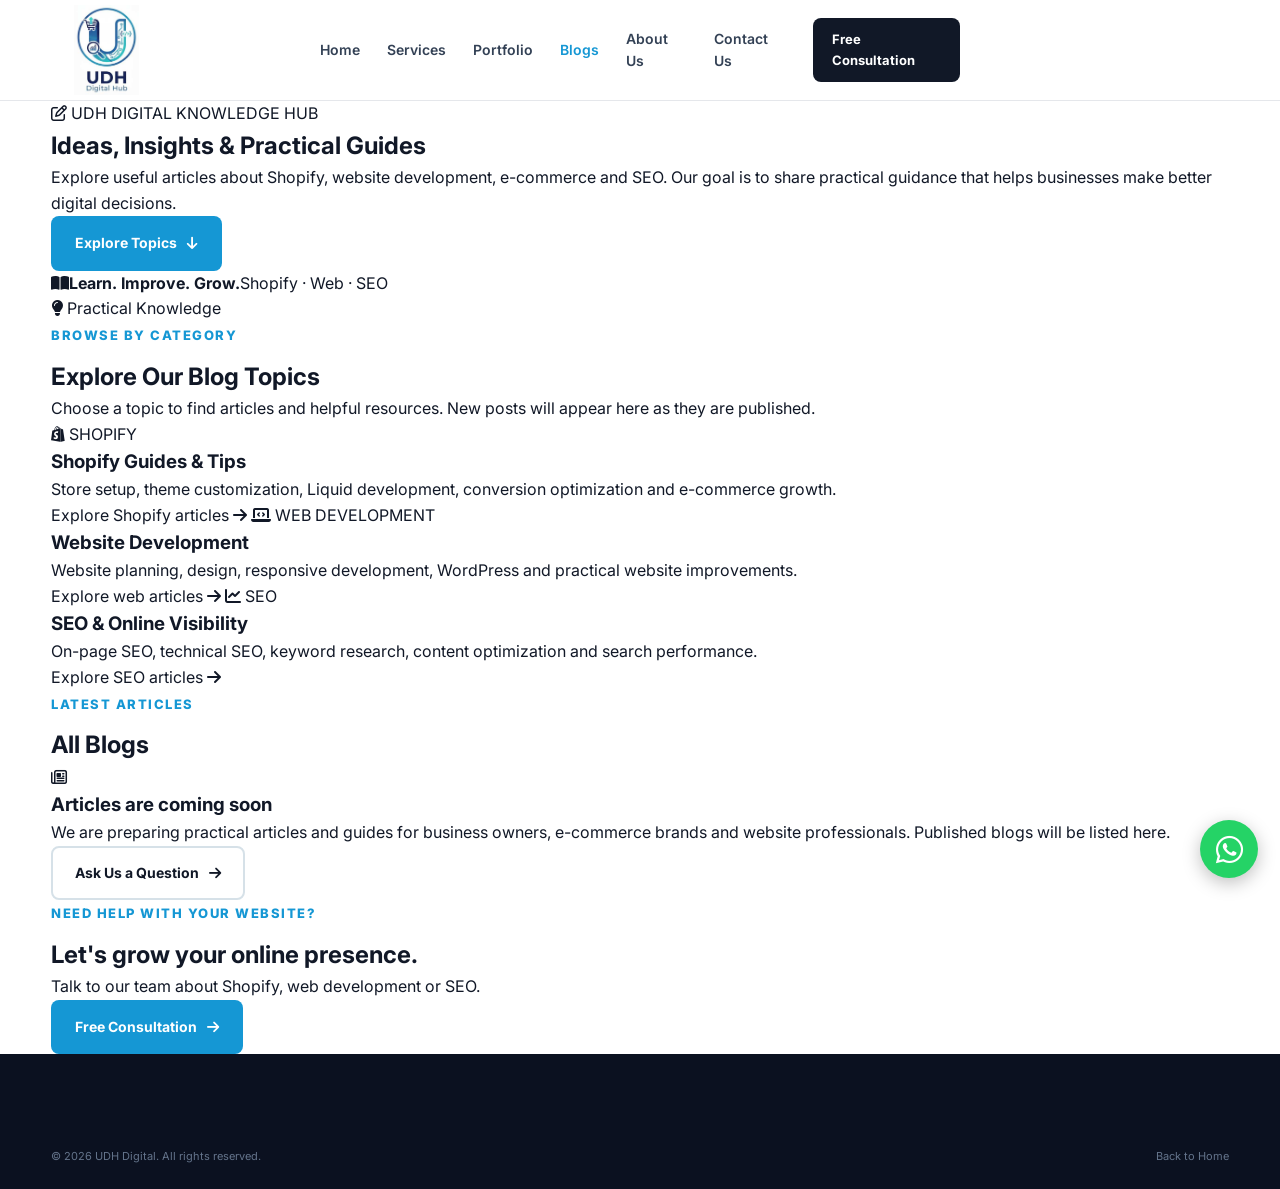
==== blogs.html @ 223c15dc "Create Blogs archive page" ====
<!DOCTYPE html>
<html lang="en">
<head>
  <meta charset="UTF-8">
  <meta name="viewport" content="width=device-width, initial-scale=1.0">
  <meta name="theme-color" content="#ffffff">
  <title>Blogs | Shopify, Web Development & SEO Insights | UDH Digital</title>
  <meta name="description" content="Read practical insights from UDH Digital about Shopify development, website development, e-commerce and search engine optimization.">
  <link rel="canonical" href="https://udhdigital.com/blogs.html">
  <meta property="og:type" content="website">
  <meta property="og:title" content="Blogs | UDH Digital">
  <meta property="og:description" content="Practical Shopify, web development and SEO insights from UDH Digital.">
  <meta property="og:url" content="https://udhdigital.com/blogs.html">
  <meta property="og:image" content="https://udhdigital.com/udh-logo.jpg">
  <link rel="icon" href="udh-logo.jpg" type="image/jpeg">
  <link rel="preconnect" href="https://fonts.googleapis.com">
  <link rel="preconnect" href="https://fonts.gstatic.com" crossorigin>
  <link href="https://fonts.googleapis.com/css2?family=Inter:wght@400;500;600;700;800&display=swap" rel="stylesheet">
  <link rel="stylesheet" href="https://cdnjs.cloudflare.com/ajax/libs/font-awesome/6.5.2/css/all.min.css">
  <link rel="stylesheet" href="style.css">
  <link rel="stylesheet" href="blogs.css">
  <script src="script.js" defer></script>
</head>
<body>
  <header class="header">
    <div class="container nav-container">
      <a href="index.html#home" class="logo" aria-label="UDH Digital Home"><img src="udh-logo.jpg" alt="UDH Digital" class="site-logo"></a>
      <nav class="navbar" id="navbar">
        <a href="index.html#home" class="nav-link">Home</a>
        <a href="index.html#services" class="nav-link">Services</a>
        <a href="portfolio.html" class="nav-link">Portfolio</a>
        <a href="blogs.html" class="nav-link active" aria-current="page">Blogs</a>
        <a href="index.html#about" class="nav-link">About Us</a>
        <a href="index.html#contact" class="nav-link">Contact Us</a>
        <a href="index.html#contact" class="nav-cta">Free Consultation</a>
      </nav>
      <button class="menu-toggle" id="menuToggle" aria-label="Open Menu" aria-expanded="false"><i class="fa-solid fa-bars"></i></button>
    </div>
  </header>

  <main>
    <section class="blogs-hero">
      <div class="container blogs-hero-inner">
        <div>
          <span class="blogs-eyebrow"><i class="fa-regular fa-pen-to-square"></i> UDH DIGITAL KNOWLEDGE HUB</span>
          <h1>Ideas, Insights & <span>Practical Guides</span></h1>
          <p>Explore useful articles about Shopify, website development, e-commerce and SEO. Our goal is to share practical guidance that helps businesses make better digital decisions.</p>
          <a href="#blog-topics" class="btn btn-primary">Explore Topics <i class="fa-solid fa-arrow-down"></i></a>
        </div>
        <div class="blogs-hero-art" aria-hidden="true">
          <div class="blog-art-card"><i class="fa-solid fa-book-open"></i><strong>Learn. Improve. Grow.</strong><span>Shopify · Web · SEO</span></div>
          <div class="blog-art-chip"><i class="fa-solid fa-lightbulb"></i> Practical Knowledge</div>
        </div>
      </div>
    </section>

    <section class="blogs-content" id="blog-topics">
      <div class="container">
        <div class="blogs-heading">
          <span class="section-tag">BROWSE BY CATEGORY</span>
          <h2>Explore Our <span>Blog Topics</span></h2>
          <p>Choose a topic to find articles and helpful resources. New posts will appear here as they are published.</p>
        </div>
        <div class="blog-category-grid">
          <a class="blog-category-card shopify-topic" href="#articles">
            <span class="blog-topic-icon"><i class="fa-brands fa-shopify"></i></span>
            <span class="blog-topic-label">SHOPIFY</span>
            <h3>Shopify Guides & Tips</h3>
            <p>Store setup, theme customization, Liquid development, conversion optimization and e-commerce growth.</p>
            <span class="blog-topic-link">Explore Shopify articles <i class="fa-solid fa-arrow-right"></i></span>
          </a>
          <a class="blog-category-card web-topic" href="#articles">
            <span class="blog-topic-icon"><i class="fa-solid fa-laptop-code"></i></span>
            <span class="blog-topic-label">WEB DEVELOPMENT</span>
            <h3>Website Development</h3>
            <p>Website planning, design, responsive development, WordPress and practical website improvements.</p>
            <span class="blog-topic-link">Explore web articles <i class="fa-solid fa-arrow-right"></i></span>
          </a>
          <a class="blog-category-card seo-topic" href="#articles">
            <span class="blog-topic-icon"><i class="fa-solid fa-chart-line"></i></span>
            <span class="blog-topic-label">SEO</span>
            <h3>SEO & Online Visibility</h3>
            <p>On-page SEO, technical SEO, keyword research, content optimization and search performance.</p>
            <span class="blog-topic-link">Explore SEO articles <i class="fa-solid fa-arrow-right"></i></span>
          </a>
        </div>

        <div class="article-archive" id="articles">
          <div class="archive-heading">
            <div><span class="section-tag">LATEST ARTICLES</span><h2>All <span>Blogs</span></h2></div>
          </div>
          <div class="blogs-empty-state">
            <span><i class="fa-regular fa-newspaper"></i></span>
            <h3>Articles are coming soon</h3>
            <p>We are preparing practical articles and guides for business owners, e-commerce brands and website professionals. Published blogs will be listed here.</p>
            <a href="index.html#contact" class="btn btn-outline">Ask Us a Question <i class="fa-solid fa-arrow-right"></i></a>
          </div>
        </div>
      </div>
    </section>

    <section class="blogs-cta">
      <div class="container blogs-cta-inner">
        <div><span class="section-tag">NEED HELP WITH YOUR WEBSITE?</span><h2>Let's grow your <span>online presence.</span></h2><p>Talk to our team about Shopify, web development or SEO.</p></div>
        <a href="index.html#contact" class="btn btn-primary">Free Consultation <i class="fa-solid fa-arrow-right"></i></a>
      </div>
    </section>
  </main>

  <footer class="footer">
    <div class="container footer-bottom-content"><p>© <span id="currentYear"></span> UDH Digital. All rights reserved.</p><a href="index.html">Back to Home</a></div>
  </footer>
  <a href="https://wa.me/923027358710?text=Hello%20UDH%20Digital%2C%20I%20would%20like%20to%20discuss%20a%20project." class="whatsapp-float" target="_blank" rel="noopener noreferrer" aria-label="Chat with UDH Digital on WhatsApp" title="Chat with us on WhatsApp"><i class="fa-brands fa-whatsapp"></i></a>
</body>
</html>
---- style.css ----
/* =========================================================
   GLOBAL
========================================================= */

* {
    margin: 0;
    padding: 0;
    box-sizing: border-box;
}

html {
    scroll-behavior: smooth;
}

body {
    font-family: "Inter", sans-serif;
    color: #111827;
    background: #ffffff;
    line-height: 1.6;
}

a {
    text-decoration: none;
    color: inherit;
}

button,
input,
textarea,
select {
    font-family: inherit;
}

.container {
    width: min(1180px, 92%);
    margin: auto;
}

.section {
    padding: 100px 0;
}

.section-tag {
    display: inline-block;
    color: #1597d4;
    font-size: 13px;
    font-weight: 800;
    letter-spacing: 1.5px;
    margin-bottom: 12px;
}

.section-heading {
    max-width: 700px;
    text-align: center;
    margin: 0 auto 55px;
}

.section-heading h2 {
    font-size: 42px;
    line-height: 1.2;
    margin-bottom: 18px;
    color: #0b1120;
}

.section-heading h2 span,
.hero-content h1 span,
.why-content h2 span,
.about-content h2 span {
    color: #20a8e8;
}

.section-heading p {
    color: #64748b;
    font-size: 16px;
}


/* =========================================================
   HEADER
========================================================= */

.header {
    position: sticky;
    top: 0;
    z-index: 1000;
    background: rgba(255, 255, 255, 0.96);
    border-bottom: 1px solid #e5e7eb;
    backdrop-filter: blur(12px);
}

.nav-container {
    min-height: 78px;
    display: flex;
    align-items: center;
    justify-content: space-between;
}

.logo {
    justify-self: start;
}

.navbar {
    display: flex;
    align-items: center;
    gap: 27px;
    
    position: absolute;
    left: 50%;
    transform: translateX(-50%);
}

.nav-cta {
    justify-self: end;
}

.nav-link {
    font-size: 14px;
    font-weight: 600;
    color: #334155;
    transition: 0.3s;
}

.nav-link:hover,
.nav-link.active {
    color: #1597d4;
}

.dropdown {
    position: relative;
}

.dropdown-link {
    display: flex;
    align-items: center;
    gap: 6px;
}

.dropdown-link i {
    font-size: 9px;
}

.dropdown-menu {
    position: absolute;
    top: 35px;
    left: -15px;
    min-width: 220px;
    background: #ffffff;
    border: 1px solid #e5e7eb;
    border-radius: 12px;
    padding: 10px;
    box-shadow: 0 15px 40px rgba(15, 23, 42, 0.12);
    opacity: 0;
    visibility: hidden;
    transform: translateY(8px);
    transition: 0.25s;
}

.dropdown:hover .dropdown-menu {
    opacity: 1;
    visibility: visible;
    transform: translateY(0);
}

.dropdown-menu a {
    display: block;
    padding: 10px 12px;
    font-size: 13px;
    color: #475569;
    border-radius: 8px;
}

.dropdown-menu a:hover {
    background: #eff9fe;
    color: #1597d4;
}

.nav-cta {
    background: #111827;
    color: #ffffff;
    padding: 11px 19px;
    border-radius: 8px;
    font-size: 13px;
    font-weight: 700;
    transition: 0.3s;
}

.nav-cta:hover {
    background: #1597d4;
    transform: translateY(-2px);
}

.menu-toggle {
    display: none;
    border: none;
    background: transparent;
    font-size: 22px;
    cursor: pointer;
}


/* =========================================================
   HERO
========================================================= */

.hero {
    background:
        radial-gradient(circle at 80% 20%, rgba(32, 168, 232, 0.13), transparent 30%),
        linear-gradient(135deg, #f8fcff 0%, #ffffff 55%, #f1faff 100%);
    padding: 100px 0 90px;
    overflow: hidden;
}

.hero-grid {
    display: grid;
    grid-template-columns: 1.05fr 0.95fr;
    align-items: center;
    gap: 70px;
}

.hero-badge {
    display: inline-flex;
    align-items: center;
    gap: 8px;
    padding: 8px 13px;
    border-radius: 50px;
    background: #e9f8ff;
    color: #1689c1;
    font-size: 12px;
    font-weight: 700;
    margin-bottom: 22px;
}

.hero-badge span {
    width: 7px;
    height: 7px;
    border-radius: 50%;
    background: #20a8e8;
}

.hero-content h1 {
    font-size: clamp(42px, 5vw, 65px);
    line-height: 1.08;
    letter-spacing: -2px;
    color: #0b1120;
    margin-bottom: 25px;
}

.hero-content > p {
    max-width: 600px;
    color: #64748b;
    font-size: 17px;
    margin-bottom: 32px;
}

.hero-buttons {
    display: flex;
    gap: 13px;
    flex-wrap: wrap;
}

.btn {
    display: inline-flex;
    align-items: center;
    justify-content: center;
    gap: 10px;
    padding: 14px 22px;
    border-radius: 8px;
    font-size: 14px;
    font-weight: 700;
    border: 2px solid transparent;
    transition: 0.3s;
}

.btn-primary {
    background: #1597d4;
    color: #ffffff;
}

.btn-primary:hover {
    background: #0d7eaf;
    transform: translateY(-2px);
}

.btn-outline {
    border-color: #d6e1e8;
    color: #111827;
    background: #ffffff;
}

.btn-outline:hover {
    border-color: #1597d4;
    color: #1597d4;
}

.hero-trust {
    display: flex;
    gap: 35px;
    margin-top: 50px;
}

.trust-item {
    display: flex;
    flex-direction: column;
}

.trust-item strong {
    font-size: 24px;
    color: #111827;
}

.trust-item span {
    font-size: 12px;
    color: #64748b;
}

.hero-visual {
    position: relative;
    min-height: 480px;
    display: flex;
    align-items: center;
    justify-content: center;
}

.hero-image-placeholder {
    width: 370px;
    height: 370px;
    border-radius: 35px;
    background: linear-gradient(145deg, #111827, #1e293b);
    display: flex;
    flex-direction: column;
    align-items: center;
    justify-content: center;
    color: #ffffff;
    box-shadow: 0 30px 80px rgba(15, 23, 42, 0.22);
}

.hero-image-placeholder i {
    font-size: 80px;
    color: #20a8e8;
    margin-bottom: 20px;
}

.hero-image-placeholder h3 {
    font-size: 25px;
}

.hero-image-placeholder p {
    color: #94a3b8;
    font-size: 13px;
}

.floating-card {
    position: absolute;
    display: flex;
    align-items: center;
    gap: 12px;
    padding: 14px 17px;
    background: #ffffff;
    border-radius: 12px;
    box-shadow: 0 15px 40px rgba(15, 23, 42, 0.15);
}

.floating-card i {
    width: 40px;
    height: 40px;
    display: grid;
    place-items: center;
    background: #eaf8ff;
    color: #1597d4;
    border-radius: 9px;
}

.floating-card strong,
.floating-card small {
    display: block;
}

.floating-card strong {
    font-size: 13px;
}

.floating-card small {
    font-size: 11px;
    color: #64748b;
}

.card-one {
    top: 55px;
    left: 10px;
}

.card-two {
    right: 0;
    bottom: 55px;
}


/* =========================================================
   SERVICES
========================================================= */

.services {
    background: #ffffff;
}

.services-grid {
    display: grid;
    grid-template-columns: repeat(3, 1fr);
    gap: 22px;
}

.service-card {
    padding: 32px;
    border: 1px solid #e7edf2;
    border-radius: 15px;
    background: #ffffff;
    transition: 0.3s;
}

.service-card:hover {
    transform: translateY(-7px);
    border-color: #a8ddf5;
    box-shadow: 0 20px 50px rgba(15, 23, 42, 0.08);
}

.service-icon {
    width: 58px;
    height: 58px;
    display: grid;
    place-items: center;
    background: #eaf8ff;
    color: #1597d4;
    border-radius: 12px;
    font-size: 22px;
    margin-bottom: 22px;
}

.service-card h3 {
    font-size: 19px;
    margin-bottom: 12px;
}

.service-card p {
    color: #64748b;
    font-size: 14px;
    margin-bottom: 20px;
}

.service-card a {
    color: #1597d4;
    font-size: 13px;
    font-weight: 700;
}


/* =========================================================
   WHY US
========================================================= */

.why-us {
    background: #f7fbfd;
}

.why-grid {
    display: grid;
    grid-template-columns: 0.9fr 1.1fr;
    gap: 80px;
    align-items: center;
}

.why-image {
    min-height: 470px;
}

.image-placeholder {
    height: 470px;
    border-radius: 25px;
    background: #111827;
    color: #ffffff;
    display: flex;
    flex-direction: column;
    align-items: center;
    justify-content: center;
    gap: 15px;
}

.image-placeholder i {
    font-size: 80px;
    color: #20a8e8;
}

.why-content h2,
.about-content h2 {
    font-size: 43px;
    line-height: 1.2;
    margin-bottom: 20px;
}

.why-content > p {
    color: #64748b;
    margin-bottom: 30px;
}

.feature-list {
    display: grid;
    gap: 18px;
    margin-bottom: 30px;
}

.feature {
    display: flex;
    gap: 14px;
}

.feature > i {
    color: #1597d4;
    margin-top: 4px;
}

.feature h4 {
    margin-bottom: 3px;
}

.feature p {
    font-size: 13px;
    color: #64748b;
}


/* =========================================================
   COURSES
========================================================= */

.courses {
    background: #ffffff;
}

.courses-grid {
    display: grid;
    grid-template-columns: repeat(4, 1fr);
    gap: 20px;
}

.course-card {
    position: relative;
    padding: 30px;
    border-radius: 15px;
    background: #111827;
    color: #ffffff;
    overflow: hidden;
    transition: 0.3s;
}

.course-card:hover {
    transform: translateY(-7px);
    background: #162235;
}

.course-number {
    position: absolute;
    top: 18px;
    right: 20px;
    color: #334155;
    font-size: 32px;
    font-weight: 800;
}

.course-icon {
    color: #20a8e8;
    font-size: 30px;
    margin-bottom: 50px;
}

.course-card h3 {
    font-size: 18px;
    margin-bottom: 12px;
}

.course-card p {
    color: #94a3b8;
    font-size: 13px;
    margin-bottom: 22px;
}

.course-card a {
    color: #20a8e8;
    font-size: 13px;
    font-weight: 700;
}


/* =========================================================
   PORTFOLIO
========================================================= */

.portfolio {
    background: #f7fbfd;
}

.portfolio-grid {
    display: grid;
    grid-template-columns: repeat(3, 1fr);
    gap: 25px;
}

.portfolio-card {
    background: #ffffff;
    border-radius: 15px;
    overflow: hidden;
    border: 1px solid #e7edf2;
}

.portfolio-image {
    height: 240px;
    background: #dff3fc;
    display: grid;
    place-items: center;
    color: #1597d4;
    font-weight: 700;
}

.portfolio-info {
    padding: 22px;
}

.portfolio-info > span {
    color: #1597d4;
    font-size: 11px;
    font-weight: 800;
    text-transform: uppercase;
}

.portfolio-info h3 {
    margin: 7px 0 14px;
}

.portfolio-info a {
    color: #111827;
    font-size: 13px;
    font-weight: 700;
}


/* =========================================================
   ABOUT
========================================================= */

.about {
    text-align: center;
}

.about-content {
    max-width: 900px;
}

.about-content h2 {
    margin-bottom: 20px;
}

.about-content > p {
    color: #64748b;
    max-width: 760px;
    margin: 0 auto 45px;
}

.about-stats {
    display: grid;
    grid-template-columns: repeat(4, 1fr);
    border-top: 1px solid #e5e7eb;
    border-bottom: 1px solid #e5e7eb;
    padding: 30px 0;
}

.about-stats div {
    display: flex;
    flex-direction: column;
}

.about-stats strong {
    font-size: 30px;
    color: #1597d4;
}

.about-stats span {
    font-size: 12px;
    color: #64748b;
}


/* =========================================================
   TESTIMONIALS
========================================================= */

.testimonials {
    background: #f7fbfd;
}

.testimonial-grid {
    display: grid;
    grid-template-columns: repeat(3, 1fr);
    gap: 22px;
}

.testimonial-card {
    background: #ffffff;
    padding: 30px;
    border: 1px solid #e5e7eb;
    border-radius: 15px;
}

.stars {
    color: #20a8e8;
    letter-spacing: 2px;
    margin-bottom: 18px;
}

.testimonial-card > p {
    color: #475569;
    font-size: 14px;
    margin-bottom: 25px;
}

.client {
    display: flex;
    align-items: center;
    gap: 12px;
}

.client-avatar {
    width: 42px;
    height: 42px;
    border-radius: 50%;
    display: grid;
    place-items: center;
    background: #111827;
    color: #ffffff;
    font-weight: 700;
}

.client strong,
.client span {
    display: block;
}

.client strong {
    font-size: 13px;
}

.client span {
    color: #64748b;
    font-size: 11px;
}


/* =========================================================
   FAQ
========================================================= */

.faq-container {
    max-width: 800px;
    margin: auto;
}

.faq-item {
    border-bottom: 1px solid #e5e7eb;
}

.faq-question {
    width: 100%;
    padding: 20px 0;
    display: flex;
    justify-content: space-between;
    align-items: center;
    border: none;
    background: transparent;
    cursor: pointer;
    text-align: left;
    font-size: 15px;
    font-weight: 700;
    color: #111827;
}

.faq-question i {
    color: #1597d4;
    transition: 0.3s;
}

.faq-answer {
    max-height: 0;
    overflow: hidden;
    transition: max-height 0.3s ease;
}

.faq-answer p {
    padding: 0 0 20px;
    color: #64748b;
    font-size: 14px;
}

.faq-item.active .faq-question i {
    transform: rotate(45deg);
}


/* =========================================================
   CTA
========================================================= */

.cta {
    padding: 75px 0;
    background: #111827;
    color: #ffffff;
}

.cta-content {
    display: flex;
    align-items: center;
    justify-content: space-between;
    gap: 40px;
}

.cta .section-tag {
    color: #20a8e8;
}

.cta h2 {
    font-size: 38px;
    margin-bottom: 10px;
}

.cta p {
    color: #94a3b8;
}

.btn-white {
    background: #ffffff;
    color: #111827;
    white-space: nowrap;
}

.btn-white:hover {
    background: #20a8e8;
    color: #ffffff;
}


/* =========================================================
   CONTACT
========================================================= */

.contact-grid {
    display: grid;
    grid-template-columns: 0.8fr 1.2fr;
    gap: 60px;
}

.contact-info {
    display: grid;
    align-content: start;
    gap: 18px;
}

.contact-box {
    display: flex;
    gap: 15px;
    align-items: center;
    padding: 20px;
    border: 1px solid #e5e7eb;
    border-radius: 12px;
}

.contact-box > i {
    width: 45px;
    height: 45px;
    display: grid;
    place-items: center;
    background: #eaf8ff;
    color: #1597d4;
    border-radius: 9px;
}

.contact-box span,
.contact-box strong {
    display: block;
}

.contact-box span {
    color: #64748b;
    font-size: 11px;
}

.contact-box strong {
    font-size: 13px;
}

.contact-form {
    display: grid;
    gap: 15px;
}

.form-row {
    display: grid;
    grid-template-columns: 1fr 1fr;
    gap: 15px;
}

.contact-form input,
.contact-form textarea,
.contact-form select {
    width: 100%;
    padding: 14px 16px;
    border: 1px solid #dbe3e8;
    border-radius: 8px;
    outline: none;
    background: #ffffff;
    color: #111827;
    font-size: 13px;
}

.contact-form input:focus,
.contact-form textarea:focus,
.contact-form select:focus {
    border-color: #20a8e8;
}


/* =========================================================
   FOOTER
========================================================= */

.footer {
    background: #0b1120;
    color: #ffffff;
    padding-top: 70px;
}

.footer-grid {
    display: grid;
    grid-template-columns: 1.6fr repeat(4, 1fr);
    gap: 40px;
    padding-bottom: 60px;
}

.footer-about p {
    max-width: 280px;
    color: #94a3b8;
    font-size: 13px;
    margin: 20px 0;
}

.footer-logo {
    color: #ffffff;
}

.social-links {
    display: flex;
    gap: 8px;
}

.social-links a {
    width: 35px;
    height: 35px;
    display: grid;
    place-items: center;
    background: #172033;
    border-radius: 7px;
    color: #94a3b8;
    transition: 0.3s;
}

.social-links a:hover {
    background: #1597d4;
    color: #ffffff;
}

.footer-column h4 {
    font-size: 14px;
    margin-bottom: 18px;
}

.footer-column a {
    display: block;
    color: #94a3b8;
    font-size: 12px;
    margin-bottom: 11px;
    transition: 0.3s;
}

.footer-column a:hover {
    color: #20a8e8;
}

.footer-bottom {
    border-top: 1px solid #1e293b;
}

.footer-bottom-content {
    min-height: 65px;
    display: flex;
    align-items: center;
    justify-content: space-between;
    color: #64748b;
    font-size: 11px;
}


/* =========================================================
   RESPONSIVE
========================================================= */

@media (max-width: 1050px) {

    .navbar {
        gap: 16px;
    }

    .hero-grid {
        gap: 35px;
    }

    .services-grid {
        grid-template-columns: repeat(2, 1fr);
    }

    .courses-grid {
        grid-template-columns: repeat(2, 1fr);
    }

    .footer-grid {
        grid-template-columns: 1.5fr repeat(2, 1fr);
    }
}


@media (max-width: 850px) {

    .menu-toggle {
        display: block;
    }

    .navbar {
        position: absolute;
        top: 78px;
        left: 0;
        right: 0;
        background: #ffffff;
        border-bottom: 1px solid #e5e7eb;
        padding: 20px;
        flex-direction: column;
        align-items: stretch;
        gap: 5px;
        display: none;
    }

    .navbar.active {
        display: flex;
    }

    .nav-link {
        display: block;
        padding: 12px;
    }

    .nav-cta {
        text-align: center;
        margin-top: 8px;
    }

    .dropdown-menu {
        position: static;
        display: none;
        opacity: 1;
        visibility: visible;
        transform: none;
        box-shadow: none;
        border: none;
        padding-left: 15px;
    }

    .dropdown:hover .dropdown-menu {
        display: block;
    }

    .hero-grid,
    .why-grid,
    .contact-grid {
        grid-template-columns: 1fr;
    }

    .hero-content {
        text-align: center;
    }

    .hero-content > p {
        margin-left: auto;
        margin-right: auto;
    }

    .hero-buttons,
    .hero-trust {
        justify-content: center;
    }

    .hero-visual {
        min-height: 430px;
    }

    .why-content {
        text-align: center;
    }

    .feature {
        text-align: left;
    }

    .cta-content {
        flex-direction: column;
        text-align: center;
    }

    .portfolio-grid,
    .testimonial-grid {
        grid-template-columns: 1fr 1fr;
    }
}


@media (max-width: 600px) {

    .section {
        padding: 75px 0;
    }

    .section-heading h2,
    .why-content h2,
    .about-content h2 {
        font-size: 32px;
    }

    .hero {
        padding: 75px 0;
    }

    .hero-content h1 {
        font-size: 40px;
        letter-spacing: -1px;
    }

    .hero-trust {
        gap: 20px;
    }

    .hero-visual {
        min-height: 350px;
    }

    .hero-image-placeholder {
        width: 280px;
        height: 280px;
    }

    .floating-card {
        transform: scale(0.85);
    }

    .card-one {
        left: -5px;
    }

    .card-two {
        right: -5px;
    }

    .services-grid,
    .courses-grid,
    .portfolio-grid,
    .testimonial-grid {
        grid-template-columns: 1fr;
    }

    .why-image,
    .image-placeholder {
        min-height: 350px;
        height: 350px;
    }

    .about-stats {
        grid-template-columns: 1fr 1fr;
        gap: 25px;
    }

    .form-row {
        grid-template-columns: 1fr;
    }

    .footer-grid {
        grid-template-columns: 1fr 1fr;
    }

    .footer-about {
        grid-column: 1 / -1;
    }

    .footer-bottom-content {
        flex-direction: column;
        justify-content: center;
        gap: 5px;
        padding: 15px 0;
    }
}
/* =========================================================
   WHATSAPP FLOATING BUTTON
========================================================= */

.whatsapp-float {
    position: fixed;
    right: 25px;
    bottom: 25px;
    z-index: 9999;

    display: flex;
    align-items: center;
    gap: 10px;

    padding: 13px 18px;
    border-radius: 50px;

    background: #25D366;
    color: #ffffff;

    font-size: 14px;
    font-weight: 700;

    box-shadow: 0 8px 25px rgba(0, 0, 0, 0.18);

    transition: all 0.3s ease;
}

.whatsapp-float i {
    font-size: 24px;
}

.whatsapp-float:hover {
    transform: translateY(-4px);
    box-shadow: 0 12px 30px rgba(0, 0, 0, 0.25);
}

/* Mobile */
@media (max-width: 600px) {

    .whatsapp-float {
        right: 18px;
        bottom: 18px;
        width: 55px;
        height: 55px;
        padding: 0;
        justify-content: center;
        border-radius: 50%;
    }

    .whatsapp-float i {
        font-size: 27px;
    }

    .whatsapp-float span {
        display: none;
    }
}


/* =========================================================
   UDH DIGITAL SERVICE-FOCUSED HOMEPAGE POLISH
========================================================= */
.services-grid-primary { align-items: stretch; }
.service-card { height: 100%; display: flex; flex-direction: column; }
.service-card-featured {
    border-color: #b9e5f8;
    background: linear-gradient(180deg, #f4fbff 0%, #ffffff 100%);
    box-shadow: 0 16px 45px rgba(21, 151, 212, 0.08);
}
.service-kicker {
    color: #1597d4;
    font-size: 10px;
    font-weight: 800;
    letter-spacing: 1.2px;
    margin: -10px 0 9px;
}
.service-points {
    list-style: none;
    display: grid;
    gap: 9px;
    margin: 0 0 24px;
    color: #475569;
    font-size: 13px;
}
.service-points li { position: relative; padding-left: 20px; }
.service-points li::before {
    content: "\f00c";
    font-family: "Font Awesome 6 Free";
    font-weight: 900;
    position: absolute;
    left: 0;
    top: 2px;
    color: #1597d4;
    font-size: 11px;
}
.service-card > a { margin-top: auto; }
.hero-content h1 { max-width: 680px; }
@media (max-width: 850px) {
    .navbar { left: 0; transform: none; }
}


/* UDH DIGITAL LOGO */
.logo {
    display: inline-flex;
    align-items: center;
    flex-shrink: 0;
}
.site-logo {
    display: block;
    width: 150px;
    height: 58px;
    object-fit: contain;
    object-position: left center;
}
.footer-site-logo {
    width: 160px;
    height: 62px;
}
@media (max-width: 600px) {
    .site-logo {
        width: 125px;
        height: 52px;
    }
    .footer-site-logo {
        width: 145px;
        height: 58px;
    }
}


/* FIX: Keep the portrait UDH logo contained inside the navigation bar */
.header .nav-container {
    min-height: 100px;
    height: 100px;
}
.header .nav-container > .logo {
    width: 110px;
    height: 90px;
    overflow: hidden;
}
.header .nav-container > .logo img.site-logo {
    display: block;
    width: 110px !important;
    height: 90px !important;
    max-width: 110px !important;
    max-height: 90px !important;
    object-fit: contain;
    object-position: center;
}
.footer .footer-logo img.footer-site-logo {
    display: block;
    width: 110px !important;
    height: 90px !important;
    max-width: 110px !important;
    max-height: 90px !important;
    object-fit: contain;
}
@media (max-width: 850px) {
    .header .nav-container {
        min-height: 82px;
        height: 82px;
    }
    .header .nav-container > .logo {
        width: 88px;
        height: 74px;
    }
    .header .nav-container > .logo img.site-logo {
        width: 88px !important;
        height: 74px !important;
        max-width: 88px !important;
        max-height: 74px !important;
    }
    .navbar {
        top: 82px;
    }
}


/* =========================================================
   UDH DIGITAL CONVERSION & SERVICE PAGE IMPROVEMENTS
========================================================= */
.why-visual-panel{padding:30px;border-radius:22px;background:linear-gradient(145deg,#101b2e,#1b3855);color:#fff;box-shadow:0 24px 60px rgba(15,23,42,.14)}
.panel-label{display:block;color:#8bd9ff;font-size:11px;font-weight:800;letter-spacing:1.5px;margin-bottom:24px}
.expertise-tile{display:flex;align-items:center;gap:15px;padding:16px 0;border-bottom:1px solid rgba(255,255,255,.12)}
.expertise-icon,.process-icon,.promise-icon{width:48px;height:48px;flex:0 0 48px;display:grid;place-items:center;border-radius:13px;background:#e8f7ff;color:#1597d4;font-size:21px}
.expertise-tile strong,.expertise-tile small{display:block}
.expertise-tile strong{font-size:14px}
.expertise-tile small{color:#b9c8d8;font-size:11px;margin-top:3px}
.panel-note{display:flex;align-items:center;gap:9px;color:#c6d7e7;font-size:12px;margin-top:23px}
.panel-note i{color:#67d3ff}
.capability-grid{align-items:stretch}
.capability-card{display:flex;flex-direction:column;height:100%}
.capability-art{min-height:185px;display:flex;flex-direction:column;align-items:center;justify-content:center;gap:12px;color:#fff;overflow:hidden}
.capability-art i{font-size:54px}
.capability-art span{font-size:10px;font-weight:800;letter-spacing:2px}
.capability-shopify{background:linear-gradient(135deg,#0e5136,#159765)}
.capability-web{background:linear-gradient(135deg,#12304a,#168fc1)}
.capability-seo{background:linear-gradient(135deg,#182b50,#3978bb)}
.capability-card .portfolio-info{display:flex;flex-direction:column;flex:1}
.capability-card .portfolio-info p{color:#64748b;font-size:13px;margin-bottom:20px}
.capability-card .portfolio-info a{margin-top:auto;color:#1597d4}
.capability-note{margin-top:26px;text-align:center;color:#64748b;font-size:13px}
.capability-note a{color:#1597d4;font-weight:700;text-decoration:underline}
.process-section{background:#fff}
.process-grid{display:grid;grid-template-columns:repeat(3,1fr);gap:22px}
.process-card,.promise-card{position:relative;padding:30px;border:1px solid #e5edf2;border-radius:15px;background:#fff}
.process-number{position:absolute;top:20px;right:22px;color:#d9edf7;font-size:32px;font-weight:800}
.process-icon{margin-bottom:22px}
.process-card h3,.promise-card h3{margin-bottom:9px;font-size:18px}
.process-card p,.promise-card p{color:#64748b;font-size:13px}
.about-values{display:grid;grid-template-columns:repeat(3,1fr);gap:18px;margin-top:42px;text-align:left}
.about-values div{padding:22px;border:1px solid #e5edf2;border-radius:13px}
.about-values i{display:block;color:#1597d4;font-size:22px;margin-bottom:14px}
.about-values strong,.about-values span{display:block}
.about-values strong{font-size:14px;margin-bottom:7px}
.about-values span{color:#64748b;font-size:12px}
.promise-grid{grid-template-columns:repeat(3,1fr)}
.promise-icon{margin-bottom:18px}
.cta-actions{display:flex;align-items:center;gap:12px;flex-wrap:wrap}
.btn-cta-outline{border-color:rgba(255,255,255,.55);color:#fff;background:transparent;white-space:nowrap}
.btn-cta-outline:hover{border-color:#20a8e8;background:#20a8e8;color:#fff}
.contact-intro{margin-bottom:8px}
.contact-intro h3{font-size:22px;margin-bottom:10px}
.contact-intro p{color:#64748b;font-size:14px}
.contact-link{transition:border-color .2s,transform .2s}
.contact-link:hover{border-color:#20a8e8;transform:translateY(-2px)}
.contact-box span{display:block;min-width:0}
.contact-box small{display:block;color:#64748b;font-size:11px}
.contact-box strong{display:block;overflow-wrap:anywhere}
.form-note{color:#64748b;font-size:11px;line-height:1.5}
.form-note i{color:#1597d4;margin-right:4px}
.footer-email{color:#8bd9ff;font-size:13px;font-weight:600}
.footer-grid{grid-template-columns:1.6fr repeat(3,1fr)}
.footer-bottom-content{gap:15px}
.service-page-hero{padding:82px 0 76px;background:linear-gradient(135deg,#f4fbff 0%,#fff 60%,#edf8ff 100%)}
.breadcrumb{color:#64748b;font-size:12px;margin-bottom:22px}
.breadcrumb a{color:#1597d4;font-weight:600}
.service-page-hero h1{max-width:850px;color:#0b1120;font-size:clamp(38px,5vw,56px);line-height:1.12;margin-bottom:20px}
.service-page-hero h1 span{color:#20a8e8}
.service-page-hero p{max-width:760px;color:#64748b;font-size:17px;margin-bottom:26px}
.service-page-hero .hero-buttons{justify-content:flex-start}
.service-detail-grid{display:grid;grid-template-columns:repeat(3,1fr);gap:22px}
.service-detail-card{padding:28px;border:1px solid #e5edf2;border-radius:14px}
.service-detail-card i{color:#1597d4;font-size:24px;margin-bottom:16px}
.service-detail-card h3{font-size:17px;margin-bottom:9px}
.service-detail-card p{color:#64748b;font-size:13px}
.service-page-cta{text-align:center;padding:55px 25px;border-radius:18px;background:#f2faff}
.service-page-cta h2{margin-bottom:12px;color:#0b1120;font-size:30px}
.service-page-cta p{color:#64748b;margin-bottom:22px}
@media(max-width:850px){.process-grid,.about-values,.promise-grid,.service-detail-grid{grid-template-columns:1fr 1fr}.cta-actions{justify-content:center}}
@media(max-width:600px){.why-visual-panel{padding:23px}.process-grid,.about-values,.promise-grid,.service-detail-grid{grid-template-columns:1fr}.cta-actions{flex-direction:column;width:100%}.cta-actions .btn{width:100%}.service-page-hero{padding:62px 0}.service-page-hero p{font-size:15px}}


/* Shopify Services: clear sequence and CRO emphasis */
.shopify-service-grid { align-items: stretch; }
.shopify-service-card { position: relative; padding-top: 58px; }
.service-order { position: absolute; top: 22px; left: 28px; color: #1597d4; font-size: 10px; font-weight: 800; letter-spacing: 1px; }
.shopify-cro-card { border-color: #9edcf7; background: linear-gradient(180deg, #f0faff 0%, #ffffff 100%); box-shadow: 0 16px 40px rgba(21,151,212,.10); }
.cro-highlight { background: #f5fbff; }
.cro-highlight-grid { display: grid; grid-template-columns: 1.2fr .8fr; align-items: center; gap: 50px; }
.cro-highlight h2 { color: #0b1120; font-size: 38px; line-height: 1.2; margin-bottom: 16px; }
.cro-highlight h2 span { color: #20a8e8; }
.cro-highlight p { color: #64748b; font-size: 15px; margin-bottom: 18px; }
.cro-check-list { list-style: none; display: grid; gap: 11px; margin: 0 0 26px; color: #475569; font-size: 13px; }
.cro-check-list li { position: relative; padding-left: 24px; }
.cro-check-list li:before { content: "\f00c"; font-family: "Font Awesome 6 Free"; font-weight: 900; color: #1597d4; position: absolute; left: 0; top: 1px; }
.cro-visual { padding: 35px; border-radius: 20px; color: #fff; background: linear-gradient(145deg,#10243b,#17628b); box-shadow: 0 20px 50px rgba(15,23,42,.12); }
.cro-visual-icon { width: 64px; height: 64px; display: grid; place-items: center; background: rgba(255,255,255,.12); color: #8bd9ff; border-radius: 16px; font-size: 28px; margin-bottom: 24px; }
.cro-visual strong,.cro-visual span { display: block; }
.cro-visual strong { font-size: 20px; margin-bottom: 8px; }
.cro-visual span { color: #a9dff7; font-size: 11px; letter-spacing: 1px; font-weight: 700; }
.cro-visual p { color: #d2e3ef; margin: 20px 0 0; font-size: 13px; }
@media(max-width:850px){.cro-highlight-grid{grid-template-columns:1fr;gap:30px}}
@media(max-width:600px){.cro-highlight h2{font-size:30px}.cro-visual{padding:26px}}


/* Consistent sizing and alignment for all three homepage service cards */
.services-grid-primary {
    align-items: stretch;
    grid-auto-rows: 1fr;
}
.services-grid-primary .service-card {
    min-height: 440px;
    height: 100%;
    display: flex;
    flex-direction: column;
    padding: 30px;
    border: 1px solid #e7edf2;
    border-radius: 15px;
    background: #ffffff;
    box-shadow: none;
}
.services-grid-primary .service-card:hover {
    border-color: #a8ddf5;
    box-shadow: 0 20px 50px rgba(15, 23, 42, 0.08);
}
.services-grid-primary .service-icon {
    width: 58px;
    height: 58px;
    flex: 0 0 58px;
    margin: 0 0 22px;
}
.services-grid-primary .service-kicker {
    display: block;
    min-height: 13px;
    margin: 0 0 10px;
    color: #1597d4;
    font-size: 10px;
    line-height: 1.3;
    font-weight: 800;
    letter-spacing: 1.2px;
}
.services-grid-primary .service-card h3 {
    min-height: 48px;
    margin: 0 0 12px;
    font-size: 19px;
    line-height: 1.35;
}
.services-grid-primary .service-card > p {
    min-height: 78px;
    margin: 0 0 20px;
    color: #64748b;
    font-size: 14px;
    line-height: 1.6;
}
.services-grid-primary .service-points {
    flex: 1 0 auto;
    min-height: 104px;
    display: grid;
    align-content: start;
    gap: 9px;
    margin: 0 0 24px;
    padding: 0;
    list-style: none;
    color: #475569;
    font-size: 13px;
    line-height: 1.55;
}
.services-grid-primary .service-points li {
    position: relative;
    padding-left: 20px;
}
.services-grid-primary .service-card > a {
    display: inline-flex;
    align-items: center;
    gap: 6px;
    margin-top: auto;
    color: #1597d4;
    font-size: 13px;
    font-weight: 700;
}
@media (max-width: 1050px) {
    .services-grid-primary .service-card { min-height: 430px; }
}
@media (max-width: 600px) {
    .services-grid-primary { grid-template-columns: 1fr; }
    .services-grid-primary .service-card {
        min-height: 420px;
        padding: 28px;
    }
    .services-grid-primary .service-card h3 { min-height: 0; }
    .services-grid-primary .service-card > p { min-height: 0; }
    .services-grid-primary .service-points { min-height: 0; }
}


/* Final alignment: make all three homepage service cards visually consistent */
.services-grid-primary {
    display: grid;
    grid-template-columns: repeat(3, minmax(0, 1fr));
    align-items: stretch;
    grid-auto-rows: 1fr;
    gap: 22px;
}
.services-grid-primary > .service-card {
    width: 100%;
    min-width: 0;
    min-height: 450px;
    height: 100%;
    display: flex;
    flex-direction: column;
    align-items: stretch;
    padding: 30px;
    border: 1px solid #e7edf2;
    border-radius: 16px;
    background: #ffffff;
    box-shadow: none;
}
.services-grid-primary > .service-card:hover {
    border-color: #a8ddf5;
    box-shadow: 0 18px 42px rgba(15, 23, 42, 0.07);
    transform: translateY(-4px);
}
.services-grid-primary .service-icon {
    width: 58px;
    height: 58px;
    min-width: 58px;
    flex: 0 0 58px;
    display: grid;
    place-items: center;
    margin: 0 0 22px;
    border-radius: 12px;
    background: #eaf8ff;
    color: #1597d4;
    font-size: 22px;
}
.services-grid-primary .service-kicker {
    display: block;
    min-height: 14px;
    margin: 0 0 10px;
    color: #1597d4;
    font-size: 10px;
    line-height: 1.4;
    font-weight: 800;
    letter-spacing: 1.2px;
}
.services-grid-primary .service-card h3 {
    min-height: 52px;
    margin: 0 0 12px;
    font-size: 19px;
    line-height: 1.35;
}
.services-grid-primary .service-card > p {
    min-height: 82px;
    margin: 0 0 20px;
    color: #64748b;
    font-size: 14px;
    line-height: 1.6;
}
.services-grid-primary .service-points {
    min-height: 112px;
    flex: 1 0 112px;
    display: grid;
    align-content: start;
    gap: 9px;
    margin: 0 0 24px;
    padding: 0;
    list-style: none;
    color: #475569;
    font-size: 13px;
    line-height: 1.55;
}
.services-grid-primary .service-points li {
    position: relative;
    padding-left: 20px;
}
.services-grid-primary .service-points li::before {
    content: "\f00c";
    position: absolute;
    left: 0;
    top: 2px;
    color: #1597d4;
    font-family: "Font Awesome 6 Free";
    font-size: 11px;
    font-weight: 900;
}
.services-grid-primary > .service-card > a {
    display: inline-flex;
    align-items: center;
    align-self: flex-start;
    gap: 6px;
    min-height: 20px;
    margin-top: auto;
    color: #1597d4;
    font-size: 13px;
    font-weight: 700;
    line-height: 1.5;
    text-decoration: none;
}
@media (max-width: 1050px) {
    .services-grid-primary {
        grid-template-columns: repeat(2, minmax(0, 1fr));
    }
    .services-grid-primary > .service-card {
        min-height: 440px;
    }
}
@media (max-width: 600px) {
    .services-grid-primary {
        grid-template-columns: minmax(0, 1fr);
        grid-auto-rows: 1fr;
        gap: 18px;
    }
    .services-grid-primary > .service-card {
        min-height: 440px;
        padding: 28px;
    }
    .services-grid-primary .service-card h3 {
        min-height: 52px;
    }
    .services-grid-primary .service-card > p {
        min-height: 82px;
    }
    .services-grid-primary .service-points {
        min-height: 112px;
        flex-basis: 112px;
    }
}


/* Shopify services summary beneath the three equal homepage service cards */
.shopify-services-summary {
    max-width: 1040px;
    margin: 34px auto 0;
    padding: 22px 26px;
    border: 1px solid #dcecf5;
    border-radius: 14px;
    background: #f7fcff;
}
.shopify-services-summary h3 {
    margin: 0 0 8px;
    color: #0b1120;
    font-size: 16px;
    line-height: 1.4;
}
.shopify-services-summary p {
    margin: 0;
    color: #5b6b80;
    font-size: 14px;
    line-height: 1.75;
}
@media (max-width: 600px) {
    .shopify-services-summary {
        margin-top: 22px;
        padding: 19px;
    }
    .shopify-services-summary p {
        font-size: 13px;
    }
}

/* Compact 12-service list inside the Shopify homepage card */
.services-grid-primary .service-card .service-points-12 {
    display: grid;
    grid-template-columns: repeat(2, minmax(0, 1fr));
    grid-auto-flow: row;
    gap: 7px 18px;
    min-height: 0;
    flex: 1 0 auto;
    padding-left: 20px;
    margin: 0 0 24px;
    list-style: decimal;
    font-size: 11.5px;
    line-height: 1.4;
}
.services-grid-primary .service-card .service-points-12 li {
    padding-left: 2px;
    break-inside: avoid;
}
.services-grid-primary .service-card .service-points-12 li::before {
    content: none;
}
.services-grid-primary > .service-card:first-child {
    min-height: 570px;
}
.services-grid-primary > .service-card:nth-child(2),
.services-grid-primary > .service-card:nth-child(3) {
    min-height: 570px;
}
.shopify-service-grid-12 .shopify-service-card {
    min-height: 235px;
}
@media (max-width: 1050px) {
    .services-grid-primary > .service-card:first-child,
    .services-grid-primary > .service-card:nth-child(2),
    .services-grid-primary > .service-card:nth-child(3) {
        min-height: 570px;
    }
}
@media (max-width: 600px) {
    .services-grid-primary > .service-card:first-child,
    .services-grid-primary > .service-card:nth-child(2),
    .services-grid-primary > .service-card:nth-child(3) {
        min-height: 570px;
    }
    .services-grid-primary .service-card .service-points-12 {
        grid-template-columns: 1fr 1fr;
        gap: 8px 14px;
        font-size: 11px;
    }
    .shopify-service-grid-12 .shopify-service-card {
        min-height: 0;
    }
}


/* Final homepage card layout: six Shopify services, clear spacing and bottom-aligned links */
.services-grid-primary {
    align-items: stretch;
    grid-auto-rows: 1fr;
}
.services-grid-primary > .service-card {
    min-height: 570px;
    height: 100%;
    display: flex;
    flex-direction: column;
}
.services-grid-primary .service-points {
    display: grid;
    grid-template-columns: 1fr;
    align-content: start;
    gap: 9px;
    min-height: 0;
    flex: 1 0 auto;
    margin: 0 0 24px;
    padding: 0;
}
.services-grid-primary .service-points li {
    padding-left: 20px;
    line-height: 1.55;
}
.services-grid-primary > .service-card > a {
    margin-top: auto;
}
@media (max-width: 1050px) {
    .services-grid-primary > .service-card {
        min-height: 570px;
    }
}
@media (max-width: 600px) {
    .services-grid-primary {
        grid-template-columns: 1fr;
        grid-auto-rows: auto;
    }
    .services-grid-primary > .service-card {
        min-height: 570px;
        padding: 28px;
    }
}


/* Homepage service cards: allow the ten-item Web Development list to fit cleanly */
.services-grid-primary > .service-card {
    min-height: 700px;
}
.services-grid-primary .service-points {
    flex: 1 0 auto;
    min-height: 0;
    gap: 9px;
    margin-bottom: 24px;
}
.services-grid-primary .service-points li {
    line-height: 1.5;
}
@media (max-width: 1050px) {
    .services-grid-primary > .service-card {
        min-height: 700px;
    }
}
@media (max-width: 600px) {
    .services-grid-primary > .service-card {
        min-height: 700px;
        height: auto;
    }
    .services-grid-primary .service-points {
        flex-basis: auto;
    }
}


/* Ensure the twelve-item SEO service list has room and the CTA stays below it */
.services-grid-primary > .service-card {
    min-height: 760px;
}
.services-grid-primary .service-points {
    flex: 1 0 auto;
    min-height: 0;
    gap: 8px;
}
.services-grid-primary .service-points li {
    line-height: 1.5;
}
@media (max-width: 1050px) {
    .services-grid-primary > .service-card {
        min-height: 760px;
    }
}
@media (max-width: 600px) {
    .services-grid-primary > .service-card {
        min-height: 760px;
        height: auto;
    }
}


/* Final shared sizing for all three service cards with the full Shopify list */
.services-grid-primary > .service-card {
    min-height: 840px;
    height: 100%;
    display: flex;
    flex-direction: column;
}
.services-grid-primary .service-points {
    flex: 1 0 auto;
    min-height: 0;
    display: grid;
    grid-template-columns: 1fr;
    align-content: start;
    gap: 8px;
    margin: 0 0 24px;
    padding: 0;
}
.services-grid-primary .service-points li {
    line-height: 1.45;
}
.services-grid-primary > .service-card > a {
    margin-top: auto;
}
@media (max-width: 1050px) {
    .services-grid-primary > .service-card {
        min-height: 840px;
    }
}
@media (max-width: 600px) {
    .services-grid-primary {
        grid-template-columns: 1fr;
        grid-auto-rows: auto;
    }
    .services-grid-primary > .service-card {
        min-height: 840px;
        height: auto;
    }
    .services-grid-primary .service-points {
        flex-basis: auto;
    }
}


/* Shared floating WhatsApp button on all UDH Digital pages */
.whatsapp-float {
    position: fixed;
    right: 22px;
    bottom: 22px;
    z-index: 99999;
    width: 58px;
    height: 58px;
    display: flex;
    align-items: center;
    justify-content: center;
    padding: 0;
    border-radius: 50%;
    background: #25D366;
    color: #ffffff;
    font-size: 31px;
    line-height: 1;
    text-decoration: none;
    box-shadow: 0 5px 18px rgba(0, 0, 0, 0.25);
    transition: transform 0.25s ease, box-shadow 0.25s ease;
}
.whatsapp-float i {
    font-size: 31px;
}
.whatsapp-float:hover {
    transform: scale(1.08);
    box-shadow: 0 7px 24px rgba(0, 0, 0, 0.3);
}
@media (max-width: 600px) {
    .whatsapp-float {
        width: 54px;
        height: 54px;
        right: 16px;
        bottom: 16px;
        font-size: 28px;
    }
    .whatsapp-float i {
        font-size: 28px;
    }
}


/* Dedicated Portfolio page */
.portfolio-page-hero { padding-top: 68px; }
.portfolio-page-grid { align-items: stretch; }
.portfolio-page-grid .portfolio-card { height: 100%; }
.portfolio-page-grid .portfolio-info { display: flex; flex-direction: column; height: 100%; }
.portfolio-page-grid .portfolio-info p { color: #64748b; font-size: 13px; margin-bottom: 22px; }
.portfolio-page-grid .portfolio-info a { margin-top: auto; color: #1597d4; }
.portfolio-page-note { max-width: 850px; margin: 28px auto 0; text-align: center; color: #64748b; font-size: 13px; line-height: 1.7; }
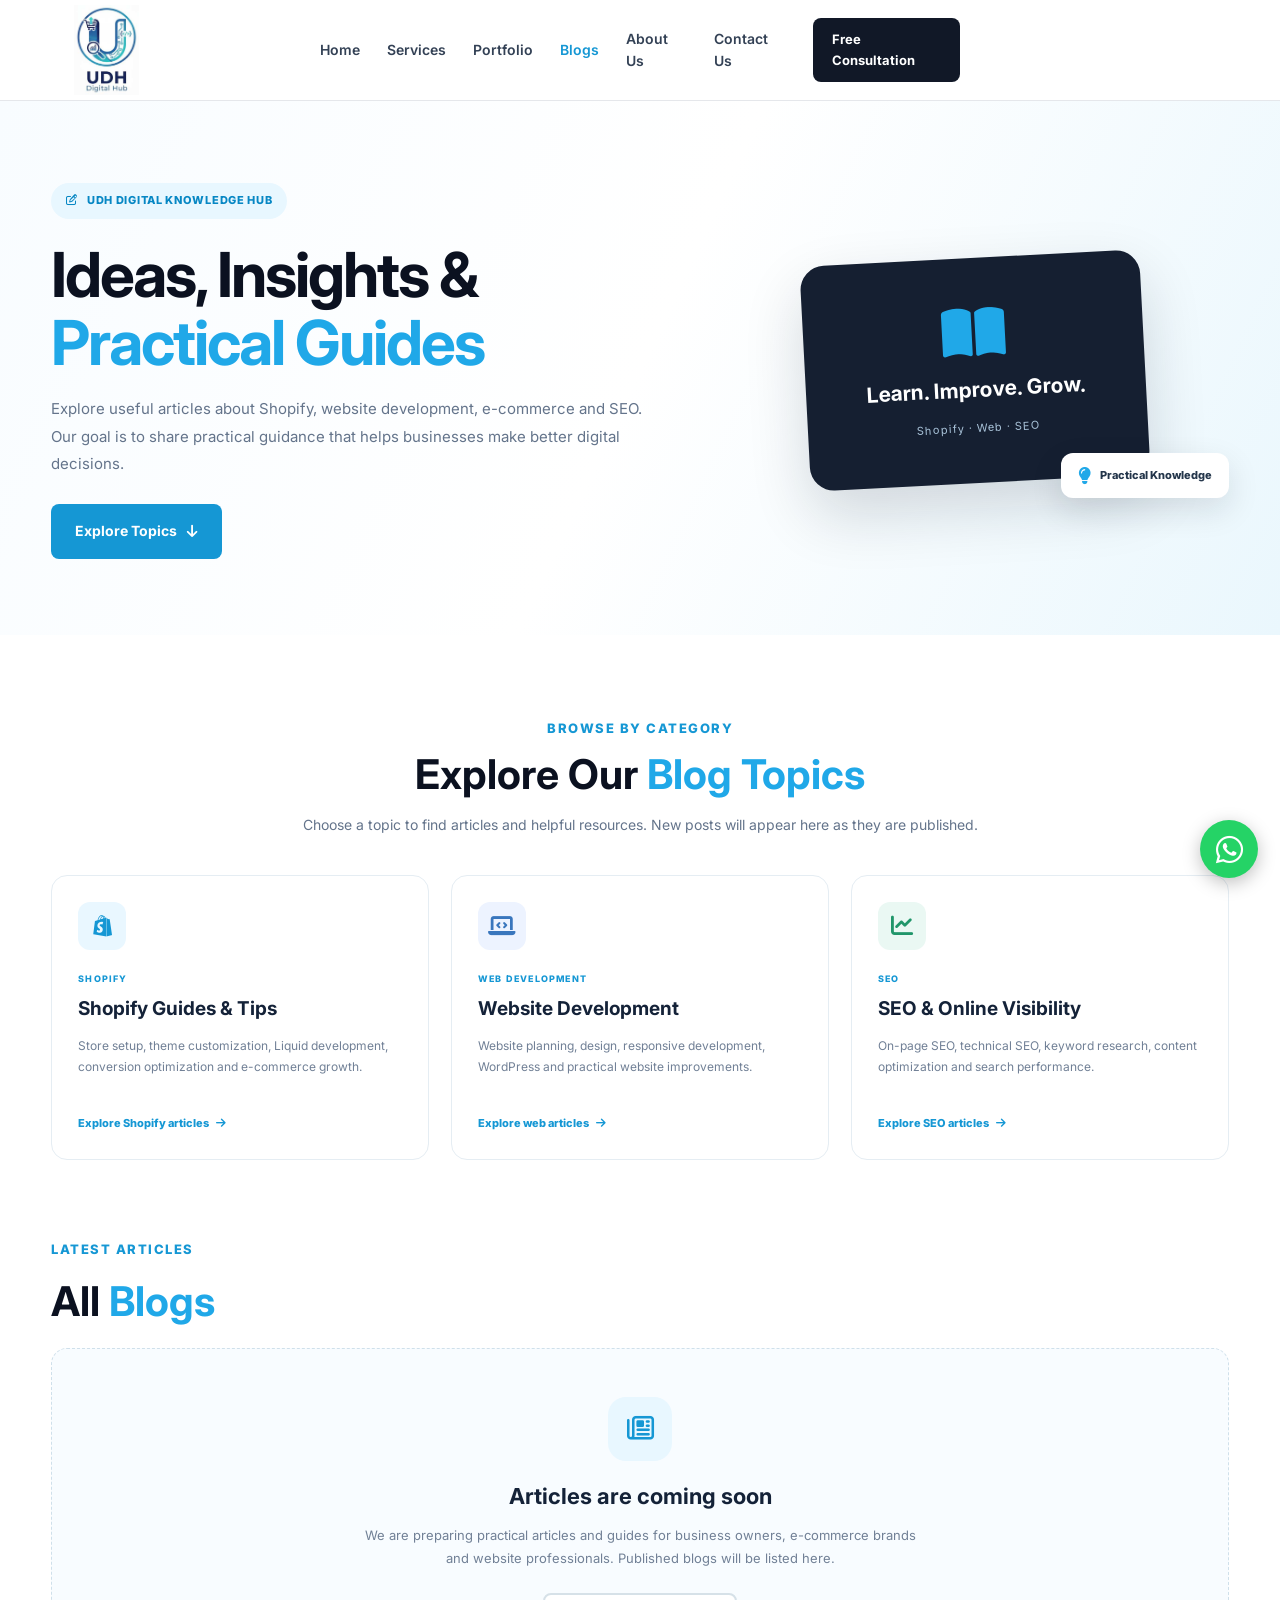
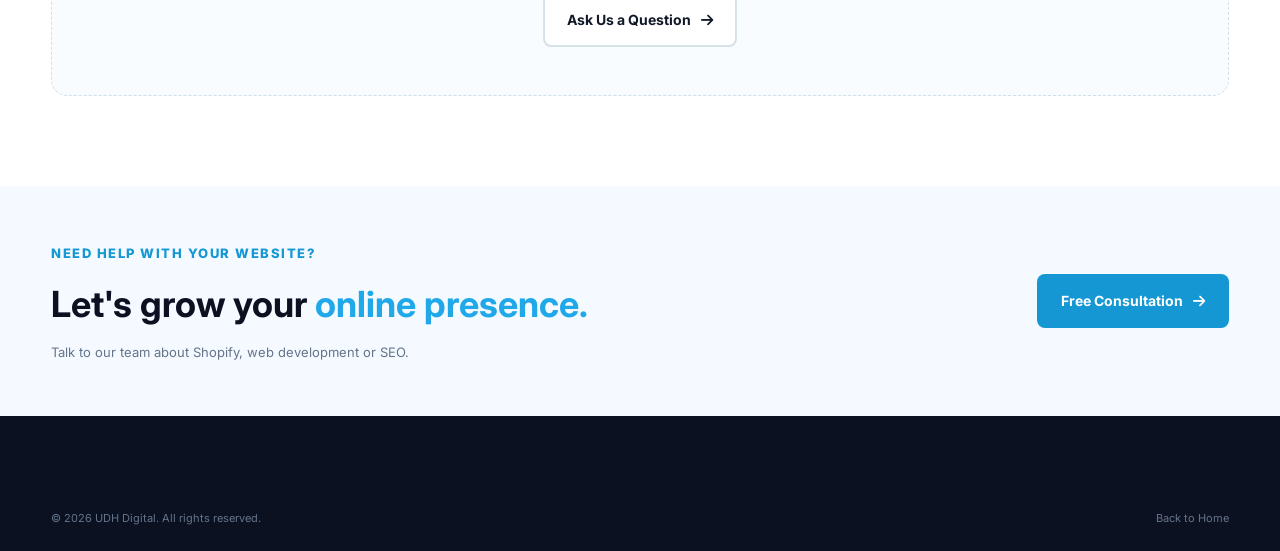
==== commit 8d40367a: "Add page-specific SEO metadata and structured data" ====
--- a/blogs.html
+++ b/blogs.html
@@ -4,14 +4,23 @@
   <meta charset="UTF-8">
   <meta name="viewport" content="width=device-width, initial-scale=1.0">
   <meta name="theme-color" content="#ffffff">
-  <title>Blogs | Shopify, Web Development & SEO Insights | UDH Digital</title>
-  <meta name="description" content="Read practical insights from UDH Digital about Shopify development, website development, e-commerce and search engine optimization.">
+  <title>Digital Growth Blog | Shopify, Web Development & SEO | UDH Digital</title>
+  <meta name="description" content="Explore practical guides and insights on Shopify development, custom website development, e-commerce and SEO from UDH Digital.">
   <link rel="canonical" href="https://udhdigital.com/blogs.html">
   <meta property="og:type" content="website">
-  <meta property="og:title" content="Blogs | UDH Digital">
-  <meta property="og:description" content="Practical Shopify, web development and SEO insights from UDH Digital.">
+  <meta property="og:title" content="Digital Growth Blog | Shopify, Web Development & SEO | UDH Digital">
+  <meta property="og:description" content="Explore practical guides and insights on Shopify development, custom website development, e-commerce and SEO from UDH Digital.">
   <meta property="og:url" content="https://udhdigital.com/blogs.html">
   <meta property="og:image" content="https://udhdigital.com/udh-logo.jpg">
+  <meta name="robots" content="index,follow,max-image-preview:large">
+  <meta name="googlebot" content="index,follow">
+  <meta property="og:site_name" content="UDH Digital">
+  <meta property="og:locale" content="en_US">
+  <meta name="twitter:card" content="summary">
+  <meta name="twitter:title" content="Digital Growth Blog | Shopify, Web Development & SEO | UDH Digital">
+  <meta name="twitter:description" content="Explore practical guides and insights on Shopify development, custom website development, e-commerce and SEO from UDH Digital.">
+  <meta name="twitter:image" content="https://udhdigital.com/udh-logo.jpg">
+
   <link rel="icon" href="udh-logo.jpg" type="image/jpeg">
   <link rel="preconnect" href="https://fonts.googleapis.com">
   <link rel="preconnect" href="https://fonts.gstatic.com" crossorigin>
@@ -20,6 +29,45 @@
   <link rel="stylesheet" href="style.css">
   <link rel="stylesheet" href="blogs.css">
   <script src="script.js" defer></script>
+
+  <script type="application/ld+json">
+[
+  {
+    "@context": "https://schema.org",
+    "@type": "Organization",
+    "@id": "https://udhdigital.com/#organization",
+    "name": "UDH Digital",
+    "url": "https://udhdigital.com/",
+    "logo": "https://udhdigital.com/udh-logo.jpg",
+    "email": "udhdigitalhub@gmail.com",
+    "telephone": "+923027358710",
+    "description": "Digital agency providing Shopify development, custom website development and search engine optimization services.",
+    "areaServed": [
+      "Pakistan",
+      "United States",
+      "Worldwide"
+    ],
+    "knowsAbout": [
+      "Shopify store design and development",
+      "Shopify theme customization",
+      "Shopify Liquid development",
+      "Custom website development",
+      "E-commerce website development",
+      "Search engine optimization"
+    ]
+  },
+  {
+    "@context": "https://schema.org",
+    "@type": "Blog",
+    "name": "UDH Digital Blog",
+    "url": "https://udhdigital.com/blogs.html",
+    "description": "Explore practical guides and insights on Shopify development, custom website development, e-commerce and SEO from UDH Digital.",
+    "publisher": {
+      "@id": "https://udhdigital.com/#organization"
+    }
+  }
+]
+  </script>
 </head>
 <body>
   <header class="header">
--- a/blogs.css
+++ b/blogs.css
@@ -0,0 +1,44 @@
+/* UDH Digital Blogs archive */
+.blogs-hero{padding:82px 0 76px;overflow:hidden;background:linear-gradient(115deg,#f8fcff 0%,#fff 50%,#eaf7fd 100%)}
+.blogs-hero-inner{display:grid;grid-template-columns:1.1fr .9fr;align-items:center;gap:50px}
+.blogs-hero-inner>div:first-child{max-width:650px}
+.blogs-eyebrow{display:inline-flex;align-items:center;gap:9px;margin-bottom:22px;padding:9px 15px;border-radius:30px;background:#e8f7ff;color:#0787c4;font-size:11px;font-weight:800;letter-spacing:.7px}
+.blogs-hero h1{margin:0 0 18px;color:#0b1120;font-size:clamp(40px,5vw,62px);line-height:1.1;letter-spacing:-2px}
+.blogs-hero h1 span,.blogs-heading h2 span,.archive-heading h2 span,.blogs-cta h2 span{color:#20a8e8}
+.blogs-hero p{max-width:600px;margin:0 0 26px;color:#64748b;font-size:15px;line-height:1.85}
+.blogs-hero-art{position:relative;min-height:285px;display:grid;place-items:center}
+.blog-art-card{width:min(100%,340px);min-height:225px;display:flex;flex-direction:column;align-items:center;justify-content:center;gap:13px;border-radius:24px;background:#151f31;color:#fff;box-shadow:0 25px 60px rgba(15,23,42,.16);transform:rotate(-3deg)}
+.blog-art-card i{color:#20a8e8;font-size:56px}
+.blog-art-card strong{font-size:21px}
+.blog-art-card span{color:#a9c3d9;font-size:11px;letter-spacing:1px}
+.blog-art-chip{position:absolute;right:0;bottom:15px;display:flex;align-items:center;gap:9px;padding:14px 17px;border-radius:12px;background:#fff;color:#24364b;font-size:11px;font-weight:800;box-shadow:0 12px 32px rgba(15,23,42,.12)}
+.blog-art-chip i{color:#20a8e8;font-size:17px}
+.blogs-content{padding:80px 0 90px;background:#fff}
+.blogs-heading{max-width:690px;margin:0 auto 38px;text-align:center}
+.blogs-heading h2,.archive-heading h2{margin:0 0 12px;color:#0b1120;font-size:clamp(30px,4vw,41px);line-height:1.2}
+.blogs-heading p{color:#64748b;font-size:14px;line-height:1.8}
+.blog-category-grid{display:grid;grid-template-columns:repeat(3,minmax(0,1fr));gap:22px}
+.blog-category-card{display:flex;flex-direction:column;min-height:285px;padding:26px;border:1px solid #e5edf3;border-radius:16px;background:#fff;text-decoration:none;transition:transform .2s,box-shadow .2s,border-color .2s}
+.blog-category-card:hover{transform:translateY(-4px);border-color:#b8e4f8;box-shadow:0 18px 38px rgba(15,23,42,.07)}
+.blog-topic-icon{width:48px;height:48px;display:grid;place-items:center;margin-bottom:22px;border-radius:12px;background:#e9f7ff;color:#1597d4;font-size:22px}
+.web-topic .blog-topic-icon{background:#edf3ff;color:#3976bd}
+.seo-topic .blog-topic-icon{background:#eaf8f3;color:#20966a}
+.blog-topic-label{margin-bottom:8px;color:#1597d4;font-size:9px;font-weight:800;letter-spacing:1.2px}
+.blog-category-card h3{margin:0 0 10px;color:#142238;font-size:19px}
+.blog-category-card p{margin:0 0 22px;color:#718096;font-size:12px;line-height:1.8}
+.blog-topic-link{margin-top:auto;color:#1597d4;font-size:11px;font-weight:800}
+.blog-topic-link i{margin-left:5px}
+.article-archive{padding-top:76px}
+.archive-heading{display:flex;align-items:center;justify-content:space-between;margin-bottom:22px}
+.archive-heading h2{margin:5px 0 0}
+.blogs-empty-state{padding:48px 24px;border:1px dashed #cfe0eb;border-radius:16px;background:#f8fcff;text-align:center}
+.blogs-empty-state>span{width:64px;height:64px;display:grid;place-items:center;margin:0 auto 18px;border-radius:18px;background:#e8f7ff;color:#1597d4;font-size:27px}
+.blogs-empty-state h3{margin:0 0 10px;color:#142238;font-size:22px}
+.blogs-empty-state p{max-width:570px;margin:0 auto 22px;color:#718096;font-size:13px;line-height:1.8}
+.blogs-empty-state .btn{display:inline-flex}
+.blogs-cta{padding:54px 0;background:#f4faff}
+.blogs-cta-inner{display:flex;align-items:center;justify-content:space-between;gap:24px}
+.blogs-cta h2{margin:0 0 8px;color:#0b1120;font-size:clamp(26px,3.5vw,36px)}
+.blogs-cta p{color:#64748b;font-size:13px}
+@media(max-width:900px){.blogs-hero-inner{gap:25px}.blog-category-grid{grid-template-columns:repeat(2,minmax(0,1fr))}}
+@media(max-width:650px){.blogs-hero{padding:58px 0}.blogs-hero-inner{grid-template-columns:1fr}.blogs-hero-art{min-height:235px}.blog-art-card{min-height:195px}.blogs-content{padding:60px 0}.blog-category-grid{grid-template-columns:1fr}.blog-category-card{min-height:245px}.blogs-cta-inner{align-items:flex-start;flex-direction:column}.blogs-cta-inner .btn{width:100%;justify-content:center}}
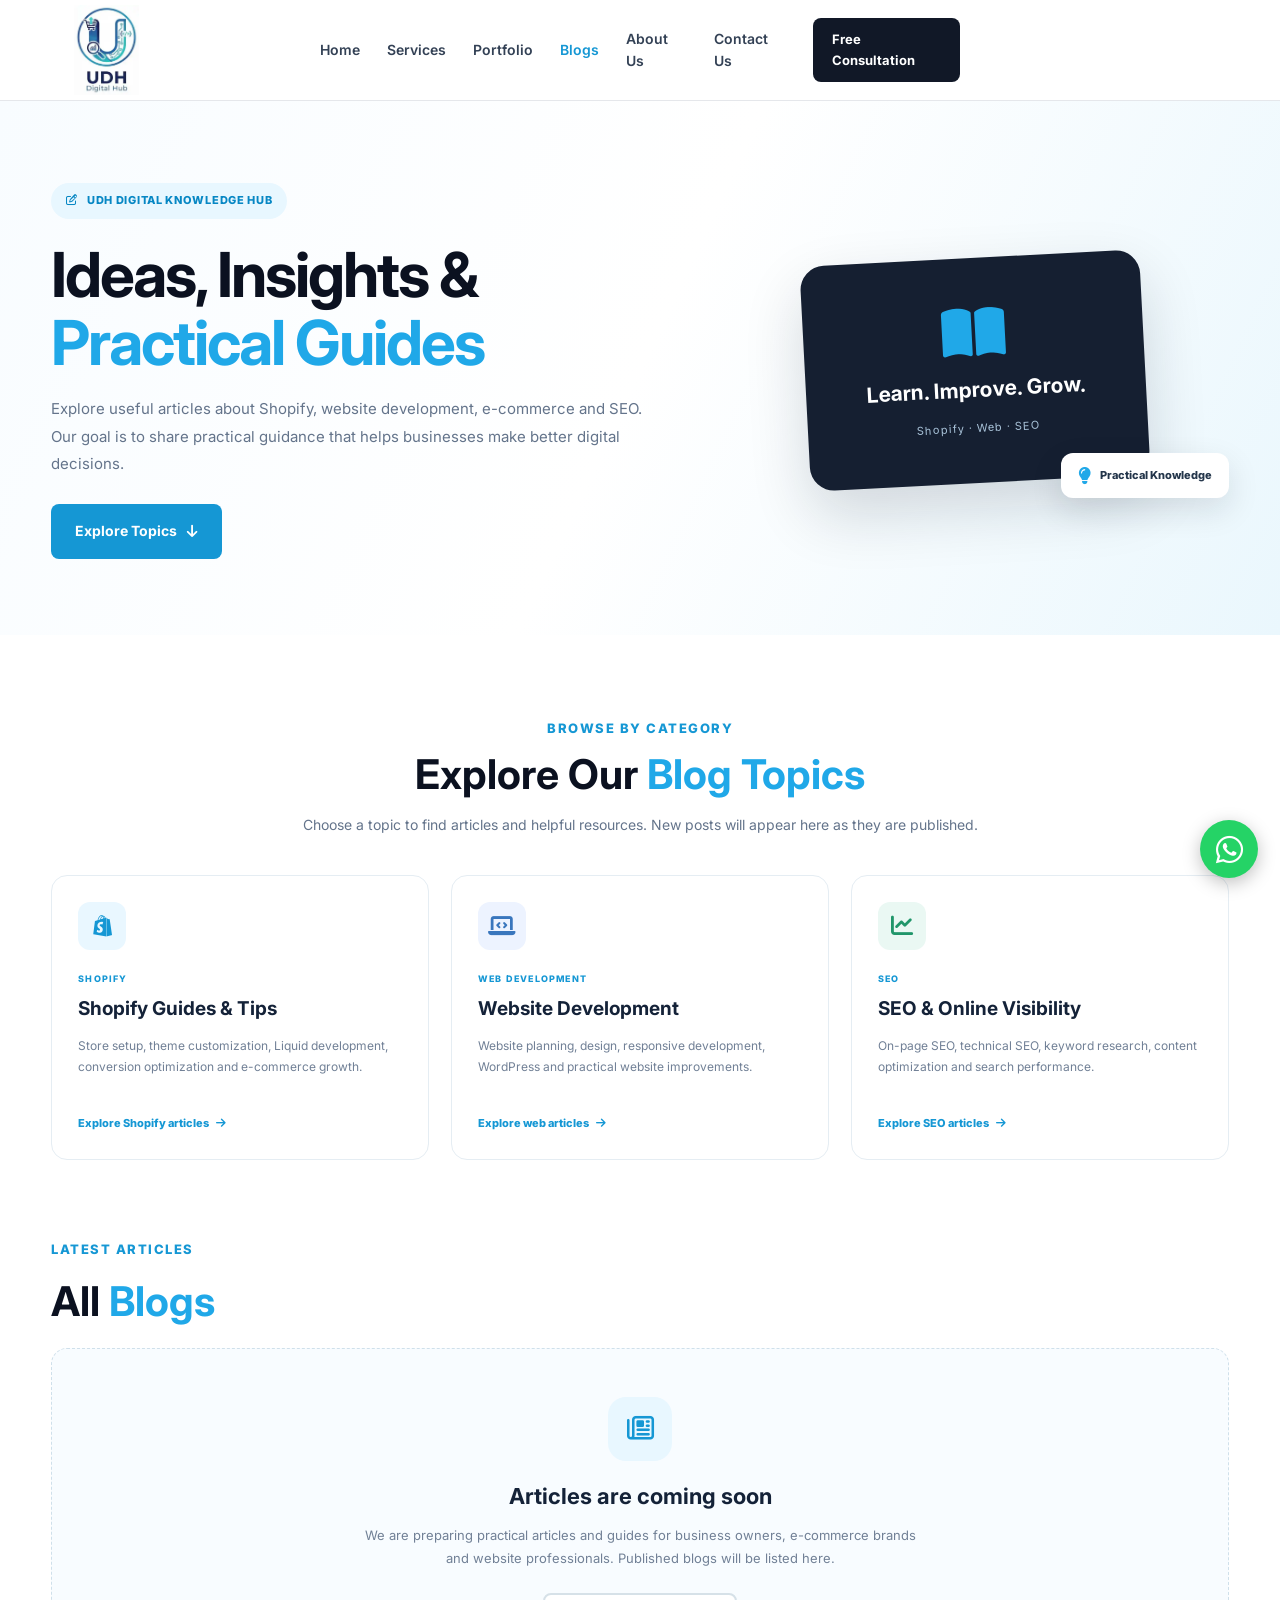
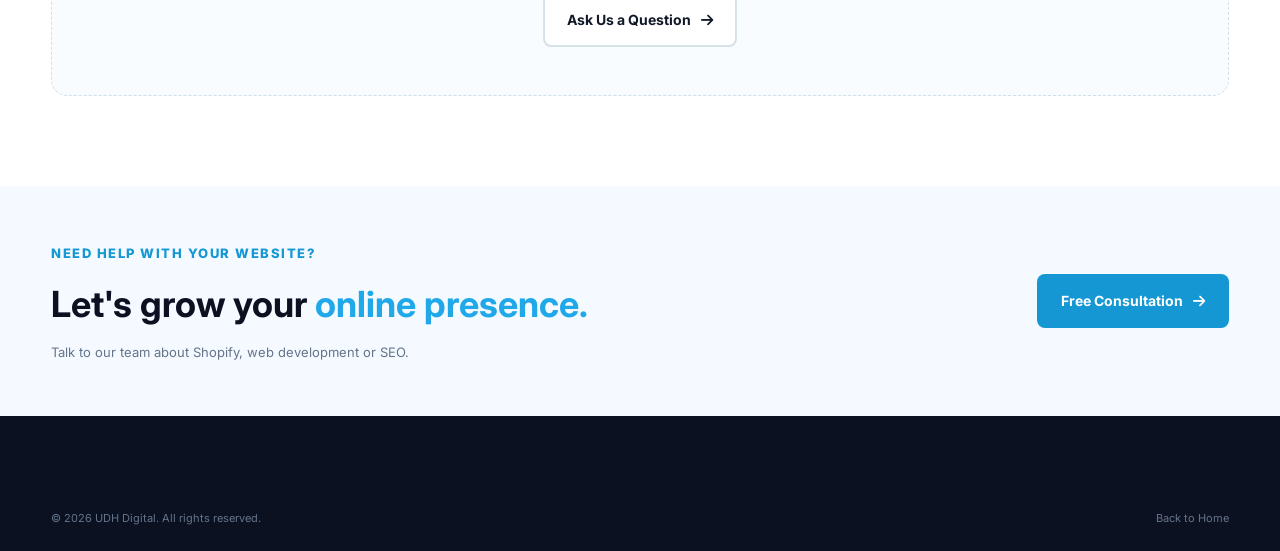
==== commit 8a30b808: "Update logo references to optimized WebP asset" ====
--- a/blogs.html
+++ b/blogs.html
@@ -11,7 +11,7 @@
   <meta property="og:title" content="Digital Growth Blog | Shopify, Web Development & SEO | UDH Digital">
   <meta property="og:description" content="Explore practical guides and insights on Shopify development, custom website development, e-commerce and SEO from UDH Digital.">
   <meta property="og:url" content="https://udhdigital.com/blogs.html">
-  <meta property="og:image" content="https://udhdigital.com/udh-logo.jpg">
+  <meta property="og:image" content="https://udhdigital.com/udh-logo.webp">
   <meta name="robots" content="index,follow,max-image-preview:large">
   <meta name="googlebot" content="index,follow">
   <meta property="og:site_name" content="UDH Digital">
@@ -19,9 +19,9 @@
   <meta name="twitter:card" content="summary">
   <meta name="twitter:title" content="Digital Growth Blog | Shopify, Web Development & SEO | UDH Digital">
   <meta name="twitter:description" content="Explore practical guides and insights on Shopify development, custom website development, e-commerce and SEO from UDH Digital.">
-  <meta name="twitter:image" content="https://udhdigital.com/udh-logo.jpg">
+  <meta name="twitter:image" content="https://udhdigital.com/udh-logo.webp">
 
-  <link rel="icon" href="udh-logo.jpg" type="image/jpeg">
+  <link rel="icon" href="udh-logo.webp" type="image/jpeg">
   <link rel="preconnect" href="https://fonts.googleapis.com">
   <link rel="preconnect" href="https://fonts.gstatic.com" crossorigin>
   <link href="https://fonts.googleapis.com/css2?family=Inter:wght@400;500;600;700;800&display=swap" rel="stylesheet">
@@ -38,7 +38,7 @@
     "@id": "https://udhdigital.com/#organization",
     "name": "UDH Digital",
     "url": "https://udhdigital.com/",
-    "logo": "https://udhdigital.com/udh-logo.jpg",
+    "logo": "https://udhdigital.com/udh-logo.webp",
     "email": "udhdigitalhub@gmail.com",
     "telephone": "+923027358710",
     "description": "Digital agency providing Shopify development, custom website development and search engine optimization services.",
@@ -72,7 +72,7 @@
 <body>
   <header class="header">
     <div class="container nav-container">
-      <a href="index.html#home" class="logo" aria-label="UDH Digital Home"><img src="udh-logo.jpg" alt="UDH Digital" class="site-logo"></a>
+      <a href="index.html#home" class="logo" aria-label="UDH Digital Home"><img src="udh-logo.webp" alt="UDH Digital" class="site-logo"></a>
       <nav class="navbar" id="navbar">
         <a href="index.html#home" class="nav-link">Home</a>
         <a href="index.html#services" class="nav-link">Services</a>
--- a/style.css
+++ b/style.css
@@ -1,1990 +1 @@
-/* =========================================================
-   GLOBAL
-========================================================= */
-
-* {
-    margin: 0;
-    padding: 0;
-    box-sizing: border-box;
-}
-
-html {
-    scroll-behavior: smooth;
-}
-
-body {
-    font-family: "Inter", sans-serif;
-    color: #111827;
-    background: #ffffff;
-    line-height: 1.6;
-}
-
-a {
-    text-decoration: none;
-    color: inherit;
-}
-
-button,
-input,
-textarea,
-select {
-    font-family: inherit;
-}
-
-.container {
-    width: min(1180px, 92%);
-    margin: auto;
-}
-
-.section {
-    padding: 100px 0;
-}
-
-.section-tag {
-    display: inline-block;
-    color: #1597d4;
-    font-size: 13px;
-    font-weight: 800;
-    letter-spacing: 1.5px;
-    margin-bottom: 12px;
-}
-
-.section-heading {
-    max-width: 700px;
-    text-align: center;
-    margin: 0 auto 55px;
-}
-
-.section-heading h2 {
-    font-size: 42px;
-    line-height: 1.2;
-    margin-bottom: 18px;
-    color: #0b1120;
-}
-
-.section-heading h2 span,
-.hero-content h1 span,
-.why-content h2 span,
-.about-content h2 span {
-    color: #20a8e8;
-}
-
-.section-heading p {
-    color: #64748b;
-    font-size: 16px;
-}
-
-
-/* =========================================================
-   HEADER
-========================================================= */
-
-.header {
-    position: sticky;
-    top: 0;
-    z-index: 1000;
-    background: rgba(255, 255, 255, 0.96);
-    border-bottom: 1px solid #e5e7eb;
-    backdrop-filter: blur(12px);
-}
-
-.nav-container {
-    min-height: 78px;
-    display: flex;
-    align-items: center;
-    justify-content: space-between;
-}
-
-.logo {
-    justify-self: start;
-}
-
-.navbar {
-    display: flex;
-    align-items: center;
-    gap: 27px;
-    
-    position: absolute;
-    left: 50%;
-    transform: translateX(-50%);
-}
-
-.nav-cta {
-    justify-self: end;
-}
-
-.nav-link {
-    font-size: 14px;
-    font-weight: 600;
-    color: #334155;
-    transition: 0.3s;
-}
-
-.nav-link:hover,
-.nav-link.active {
-    color: #1597d4;
-}
-
-.dropdown {
-    position: relative;
-}
-
-.dropdown-link {
-    display: flex;
-    align-items: center;
-    gap: 6px;
-}
-
-.dropdown-link i {
-    font-size: 9px;
-}
-
-.dropdown-menu {
-    position: absolute;
-    top: 35px;
-    left: -15px;
-    min-width: 220px;
-    background: #ffffff;
-    border: 1px solid #e5e7eb;
-    border-radius: 12px;
-    padding: 10px;
-    box-shadow: 0 15px 40px rgba(15, 23, 42, 0.12);
-    opacity: 0;
-    visibility: hidden;
-    transform: translateY(8px);
-    transition: 0.25s;
-}
-
-.dropdown:hover .dropdown-menu {
-    opacity: 1;
-    visibility: visible;
-    transform: translateY(0);
-}
-
-.dropdown-menu a {
-    display: block;
-    padding: 10px 12px;
-    font-size: 13px;
-    color: #475569;
-    border-radius: 8px;
-}
-
-.dropdown-menu a:hover {
-    background: #eff9fe;
-    color: #1597d4;
-}
-
-.nav-cta {
-    background: #111827;
-    color: #ffffff;
-    padding: 11px 19px;
-    border-radius: 8px;
-    font-size: 13px;
-    font-weight: 700;
-    transition: 0.3s;
-}
-
-.nav-cta:hover {
-    background: #1597d4;
-    transform: translateY(-2px);
-}
-
-.menu-toggle {
-    display: none;
-    border: none;
-    background: transparent;
-    font-size: 22px;
-    cursor: pointer;
-}
-
-
-/* =========================================================
-   HERO
-========================================================= */
-
-.hero {
-    background:
-        radial-gradient(circle at 80% 20%, rgba(32, 168, 232, 0.13), transparent 30%),
-        linear-gradient(135deg, #f8fcff 0%, #ffffff 55%, #f1faff 100%);
-    padding: 100px 0 90px;
-    overflow: hidden;
-}
-
-.hero-grid {
-    display: grid;
-    grid-template-columns: 1.05fr 0.95fr;
-    align-items: center;
-    gap: 70px;
-}
-
-.hero-badge {
-    display: inline-flex;
-    align-items: center;
-    gap: 8px;
-    padding: 8px 13px;
-    border-radius: 50px;
-    background: #e9f8ff;
-    color: #1689c1;
-    font-size: 12px;
-    font-weight: 700;
-    margin-bottom: 22px;
-}
-
-.hero-badge span {
-    width: 7px;
-    height: 7px;
-    border-radius: 50%;
-    background: #20a8e8;
-}
-
-.hero-content h1 {
-    font-size: clamp(42px, 5vw, 65px);
-    line-height: 1.08;
-    letter-spacing: -2px;
-    color: #0b1120;
-    margin-bottom: 25px;
-}
-
-.hero-content > p {
-    max-width: 600px;
-    color: #64748b;
-    font-size: 17px;
-    margin-bottom: 32px;
-}
-
-.hero-buttons {
-    display: flex;
-    gap: 13px;
-    flex-wrap: wrap;
-}
-
-.btn {
-    display: inline-flex;
-    align-items: center;
-    justify-content: center;
-    gap: 10px;
-    padding: 14px 22px;
-    border-radius: 8px;
-    font-size: 14px;
-    font-weight: 700;
-    border: 2px solid transparent;
-    transition: 0.3s;
-}
-
-.btn-primary {
-    background: #1597d4;
-    color: #ffffff;
-}
-
-.btn-primary:hover {
-    background: #0d7eaf;
-    transform: translateY(-2px);
-}
-
-.btn-outline {
-    border-color: #d6e1e8;
-    color: #111827;
-    background: #ffffff;
-}
-
-.btn-outline:hover {
-    border-color: #1597d4;
-    color: #1597d4;
-}
-
-.hero-trust {
-    display: flex;
-    gap: 35px;
-    margin-top: 50px;
-}
-
-.trust-item {
-    display: flex;
-    flex-direction: column;
-}
-
-.trust-item strong {
-    font-size: 24px;
-    color: #111827;
-}
-
-.trust-item span {
-    font-size: 12px;
-    color: #64748b;
-}
-
-.hero-visual {
-    position: relative;
-    min-height: 480px;
-    display: flex;
-    align-items: center;
-    justify-content: center;
-}
-
-.hero-image-placeholder {
-    width: 370px;
-    height: 370px;
-    border-radius: 35px;
-    background: linear-gradient(145deg, #111827, #1e293b);
-    display: flex;
-    flex-direction: column;
-    align-items: center;
-    justify-content: center;
-    color: #ffffff;
-    box-shadow: 0 30px 80px rgba(15, 23, 42, 0.22);
-}
-
-.hero-image-placeholder i {
-    font-size: 80px;
-    color: #20a8e8;
-    margin-bottom: 20px;
-}
-
-.hero-image-placeholder h3 {
-    font-size: 25px;
-}
-
-.hero-image-placeholder p {
-    color: #94a3b8;
-    font-size: 13px;
-}
-
-.floating-card {
-    position: absolute;
-    display: flex;
-    align-items: center;
-    gap: 12px;
-    padding: 14px 17px;
-    background: #ffffff;
-    border-radius: 12px;
-    box-shadow: 0 15px 40px rgba(15, 23, 42, 0.15);
-}
-
-.floating-card i {
-    width: 40px;
-    height: 40px;
-    display: grid;
-    place-items: center;
-    background: #eaf8ff;
-    color: #1597d4;
-    border-radius: 9px;
-}
-
-.floating-card strong,
-.floating-card small {
-    display: block;
-}
-
-.floating-card strong {
-    font-size: 13px;
-}
-
-.floating-card small {
-    font-size: 11px;
-    color: #64748b;
-}
-
-.card-one {
-    top: 55px;
-    left: 10px;
-}
-
-.card-two {
-    right: 0;
-    bottom: 55px;
-}
-
-
-/* =========================================================
-   SERVICES
-========================================================= */
-
-.services {
-    background: #ffffff;
-}
-
-.services-grid {
-    display: grid;
-    grid-template-columns: repeat(3, 1fr);
-    gap: 22px;
-}
-
-.service-card {
-    padding: 32px;
-    border: 1px solid #e7edf2;
-    border-radius: 15px;
-    background: #ffffff;
-    transition: 0.3s;
-}
-
-.service-card:hover {
-    transform: translateY(-7px);
-    border-color: #a8ddf5;
-    box-shadow: 0 20px 50px rgba(15, 23, 42, 0.08);
-}
-
-.service-icon {
-    width: 58px;
-    height: 58px;
-    display: grid;
-    place-items: center;
-    background: #eaf8ff;
-    color: #1597d4;
-    border-radius: 12px;
-    font-size: 22px;
-    margin-bottom: 22px;
-}
-
-.service-card h3 {
-    font-size: 19px;
-    margin-bottom: 12px;
-}
-
-.service-card p {
-    color: #64748b;
-    font-size: 14px;
-    margin-bottom: 20px;
-}
-
-.service-card a {
-    color: #1597d4;
-    font-size: 13px;
-    font-weight: 700;
-}
-
-
-/* =========================================================
-   WHY US
-========================================================= */
-
-.why-us {
-    background: #f7fbfd;
-}
-
-.why-grid {
-    display: grid;
-    grid-template-columns: 0.9fr 1.1fr;
-    gap: 80px;
-    align-items: center;
-}
-
-.why-image {
-    min-height: 470px;
-}
-
-.image-placeholder {
-    height: 470px;
-    border-radius: 25px;
-    background: #111827;
-    color: #ffffff;
-    display: flex;
-    flex-direction: column;
-    align-items: center;
-    justify-content: center;
-    gap: 15px;
-}
-
-.image-placeholder i {
-    font-size: 80px;
-    color: #20a8e8;
-}
-
-.why-content h2,
-.about-content h2 {
-    font-size: 43px;
-    line-height: 1.2;
-    margin-bottom: 20px;
-}
-
-.why-content > p {
-    color: #64748b;
-    margin-bottom: 30px;
-}
-
-.feature-list {
-    display: grid;
-    gap: 18px;
-    margin-bottom: 30px;
-}
-
-.feature {
-    display: flex;
-    gap: 14px;
-}
-
-.feature > i {
-    color: #1597d4;
-    margin-top: 4px;
-}
-
-.feature h4 {
-    margin-bottom: 3px;
-}
-
-.feature p {
-    font-size: 13px;
-    color: #64748b;
-}
-
-
-/* =========================================================
-   COURSES
-========================================================= */
-
-.courses {
-    background: #ffffff;
-}
-
-.courses-grid {
-    display: grid;
-    grid-template-columns: repeat(4, 1fr);
-    gap: 20px;
-}
-
-.course-card {
-    position: relative;
-    padding: 30px;
-    border-radius: 15px;
-    background: #111827;
-    color: #ffffff;
-    overflow: hidden;
-    transition: 0.3s;
-}
-
-.course-card:hover {
-    transform: translateY(-7px);
-    background: #162235;
-}
-
-.course-number {
-    position: absolute;
-    top: 18px;
-    right: 20px;
-    color: #334155;
-    font-size: 32px;
-    font-weight: 800;
-}
-
-.course-icon {
-    color: #20a8e8;
-    font-size: 30px;
-    margin-bottom: 50px;
-}
-
-.course-card h3 {
-    font-size: 18px;
-    margin-bottom: 12px;
-}
-
-.course-card p {
-    color: #94a3b8;
-    font-size: 13px;
-    margin-bottom: 22px;
-}
-
-.course-card a {
-    color: #20a8e8;
-    font-size: 13px;
-    font-weight: 700;
-}
-
-
-/* =========================================================
-   PORTFOLIO
-========================================================= */
-
-.portfolio {
-    background: #f7fbfd;
-}
-
-.portfolio-grid {
-    display: grid;
-    grid-template-columns: repeat(3, 1fr);
-    gap: 25px;
-}
-
-.portfolio-card {
-    background: #ffffff;
-    border-radius: 15px;
-    overflow: hidden;
-    border: 1px solid #e7edf2;
-}
-
-.portfolio-image {
-    height: 240px;
-    background: #dff3fc;
-    display: grid;
-    place-items: center;
-    color: #1597d4;
-    font-weight: 700;
-}
-
-.portfolio-info {
-    padding: 22px;
-}
-
-.portfolio-info > span {
-    color: #1597d4;
-    font-size: 11px;
-    font-weight: 800;
-    text-transform: uppercase;
-}
-
-.portfolio-info h3 {
-    margin: 7px 0 14px;
-}
-
-.portfolio-info a {
-    color: #111827;
-    font-size: 13px;
-    font-weight: 700;
-}
-
-
-/* =========================================================
-   ABOUT
-========================================================= */
-
-.about {
-    text-align: center;
-}
-
-.about-content {
-    max-width: 900px;
-}
-
-.about-content h2 {
-    margin-bottom: 20px;
-}
-
-.about-content > p {
-    color: #64748b;
-    max-width: 760px;
-    margin: 0 auto 45px;
-}
-
-.about-stats {
-    display: grid;
-    grid-template-columns: repeat(4, 1fr);
-    border-top: 1px solid #e5e7eb;
-    border-bottom: 1px solid #e5e7eb;
-    padding: 30px 0;
-}
-
-.about-stats div {
-    display: flex;
-    flex-direction: column;
-}
-
-.about-stats strong {
-    font-size: 30px;
-    color: #1597d4;
-}
-
-.about-stats span {
-    font-size: 12px;
-    color: #64748b;
-}
-
-
-/* =========================================================
-   TESTIMONIALS
-========================================================= */
-
-.testimonials {
-    background: #f7fbfd;
-}
-
-.testimonial-grid {
-    display: grid;
-    grid-template-columns: repeat(3, 1fr);
-    gap: 22px;
-}
-
-.testimonial-card {
-    background: #ffffff;
-    padding: 30px;
-    border: 1px solid #e5e7eb;
-    border-radius: 15px;
-}
-
-.stars {
-    color: #20a8e8;
-    letter-spacing: 2px;
-    margin-bottom: 18px;
-}
-
-.testimonial-card > p {
-    color: #475569;
-    font-size: 14px;
-    margin-bottom: 25px;
-}
-
-.client {
-    display: flex;
-    align-items: center;
-    gap: 12px;
-}
-
-.client-avatar {
-    width: 42px;
-    height: 42px;
-    border-radius: 50%;
-    display: grid;
-    place-items: center;
-    background: #111827;
-    color: #ffffff;
-    font-weight: 700;
-}
-
-.client strong,
-.client span {
-    display: block;
-}
-
-.client strong {
-    font-size: 13px;
-}
-
-.client span {
-    color: #64748b;
-    font-size: 11px;
-}
-
-
-/* =========================================================
-   FAQ
-========================================================= */
-
-.faq-container {
-    max-width: 800px;
-    margin: auto;
-}
-
-.faq-item {
-    border-bottom: 1px solid #e5e7eb;
-}
-
-.faq-question {
-    width: 100%;
-    padding: 20px 0;
-    display: flex;
-    justify-content: space-between;
-    align-items: center;
-    border: none;
-    background: transparent;
-    cursor: pointer;
-    text-align: left;
-    font-size: 15px;
-    font-weight: 700;
-    color: #111827;
-}
-
-.faq-question i {
-    color: #1597d4;
-    transition: 0.3s;
-}
-
-.faq-answer {
-    max-height: 0;
-    overflow: hidden;
-    transition: max-height 0.3s ease;
-}
-
-.faq-answer p {
-    padding: 0 0 20px;
-    color: #64748b;
-    font-size: 14px;
-}
-
-.faq-item.active .faq-question i {
-    transform: rotate(45deg);
-}
-
-
-/* =========================================================
-   CTA
-========================================================= */
-
-.cta {
-    padding: 75px 0;
-    background: #111827;
-    color: #ffffff;
-}
-
-.cta-content {
-    display: flex;
-    align-items: center;
-    justify-content: space-between;
-    gap: 40px;
-}
-
-.cta .section-tag {
-    color: #20a8e8;
-}
-
-.cta h2 {
-    font-size: 38px;
-    margin-bottom: 10px;
-}
-
-.cta p {
-    color: #94a3b8;
-}
-
-.btn-white {
-    background: #ffffff;
-    color: #111827;
-    white-space: nowrap;
-}
-
-.btn-white:hover {
-    background: #20a8e8;
-    color: #ffffff;
-}
-
-
-/* =========================================================
-   CONTACT
-========================================================= */
-
-.contact-grid {
-    display: grid;
-    grid-template-columns: 0.8fr 1.2fr;
-    gap: 60px;
-}
-
-.contact-info {
-    display: grid;
-    align-content: start;
-    gap: 18px;
-}
-
-.contact-box {
-    display: flex;
-    gap: 15px;
-    align-items: center;
-    padding: 20px;
-    border: 1px solid #e5e7eb;
-    border-radius: 12px;
-}
-
-.contact-box > i {
-    width: 45px;
-    height: 45px;
-    display: grid;
-    place-items: center;
-    background: #eaf8ff;
-    color: #1597d4;
-    border-radius: 9px;
-}
-
-.contact-box span,
-.contact-box strong {
-    display: block;
-}
-
-.contact-box span {
-    color: #64748b;
-    font-size: 11px;
-}
-
-.contact-box strong {
-    font-size: 13px;
-}
-
-.contact-form {
-    display: grid;
-    gap: 15px;
-}
-
-.form-row {
-    display: grid;
-    grid-template-columns: 1fr 1fr;
-    gap: 15px;
-}
-
-.contact-form input,
-.contact-form textarea,
-.contact-form select {
-    width: 100%;
-    padding: 14px 16px;
-    border: 1px solid #dbe3e8;
-    border-radius: 8px;
-    outline: none;
-    background: #ffffff;
-    color: #111827;
-    font-size: 13px;
-}
-
-.contact-form input:focus,
-.contact-form textarea:focus,
-.contact-form select:focus {
-    border-color: #20a8e8;
-}
-
-
-/* =========================================================
-   FOOTER
-========================================================= */
-
-.footer {
-    background: #0b1120;
-    color: #ffffff;
-    padding-top: 70px;
-}
-
-.footer-grid {
-    display: grid;
-    grid-template-columns: 1.6fr repeat(4, 1fr);
-    gap: 40px;
-    padding-bottom: 60px;
-}
-
-.footer-about p {
-    max-width: 280px;
-    color: #94a3b8;
-    font-size: 13px;
-    margin: 20px 0;
-}
-
-.footer-logo {
-    color: #ffffff;
-}
-
-.social-links {
-    display: flex;
-    gap: 8px;
-}
-
-.social-links a {
-    width: 35px;
-    height: 35px;
-    display: grid;
-    place-items: center;
-    background: #172033;
-    border-radius: 7px;
-    color: #94a3b8;
-    transition: 0.3s;
-}
-
-.social-links a:hover {
-    background: #1597d4;
-    color: #ffffff;
-}
-
-.footer-column h4 {
-    font-size: 14px;
-    margin-bottom: 18px;
-}
-
-.footer-column a {
-    display: block;
-    color: #94a3b8;
-    font-size: 12px;
-    margin-bottom: 11px;
-    transition: 0.3s;
-}
-
-.footer-column a:hover {
-    color: #20a8e8;
-}
-
-.footer-bottom {
-    border-top: 1px solid #1e293b;
-}
-
-.footer-bottom-content {
-    min-height: 65px;
-    display: flex;
-    align-items: center;
-    justify-content: space-between;
-    color: #64748b;
-    font-size: 11px;
-}
-
-
-/* =========================================================
-   RESPONSIVE
-========================================================= */
-
-@media (max-width: 1050px) {
-
-    .navbar {
-        gap: 16px;
-    }
-
-    .hero-grid {
-        gap: 35px;
-    }
-
-    .services-grid {
-        grid-template-columns: repeat(2, 1fr);
-    }
-
-    .courses-grid {
-        grid-template-columns: repeat(2, 1fr);
-    }
-
-    .footer-grid {
-        grid-template-columns: 1.5fr repeat(2, 1fr);
-    }
-}
-
-
-@media (max-width: 850px) {
-
-    .menu-toggle {
-        display: block;
-    }
-
-    .navbar {
-        position: absolute;
-        top: 78px;
-        left: 0;
-        right: 0;
-        background: #ffffff;
-        border-bottom: 1px solid #e5e7eb;
-        padding: 20px;
-        flex-direction: column;
-        align-items: stretch;
-        gap: 5px;
-        display: none;
-    }
-
-    .navbar.active {
-        display: flex;
-    }
-
-    .nav-link {
-        display: block;
-        padding: 12px;
-    }
-
-    .nav-cta {
-        text-align: center;
-        margin-top: 8px;
-    }
-
-    .dropdown-menu {
-        position: static;
-        display: none;
-        opacity: 1;
-        visibility: visible;
-        transform: none;
-        box-shadow: none;
-        border: none;
-        padding-left: 15px;
-    }
-
-    .dropdown:hover .dropdown-menu {
-        display: block;
-    }
-
-    .hero-grid,
-    .why-grid,
-    .contact-grid {
-        grid-template-columns: 1fr;
-    }
-
-    .hero-content {
-        text-align: center;
-    }
-
-    .hero-content > p {
-        margin-left: auto;
-        margin-right: auto;
-    }
-
-    .hero-buttons,
-    .hero-trust {
-        justify-content: center;
-    }
-
-    .hero-visual {
-        min-height: 430px;
-    }
-
-    .why-content {
-        text-align: center;
-    }
-
-    .feature {
-        text-align: left;
-    }
-
-    .cta-content {
-        flex-direction: column;
-        text-align: center;
-    }
-
-    .portfolio-grid,
-    .testimonial-grid {
-        grid-template-columns: 1fr 1fr;
-    }
-}
-
-
-@media (max-width: 600px) {
-
-    .section {
-        padding: 75px 0;
-    }
-
-    .section-heading h2,
-    .why-content h2,
-    .about-content h2 {
-        font-size: 32px;
-    }
-
-    .hero {
-        padding: 75px 0;
-    }
-
-    .hero-content h1 {
-        font-size: 40px;
-        letter-spacing: -1px;
-    }
-
-    .hero-trust {
-        gap: 20px;
-    }
-
-    .hero-visual {
-        min-height: 350px;
-    }
-
-    .hero-image-placeholder {
-        width: 280px;
-        height: 280px;
-    }
-
-    .floating-card {
-        transform: scale(0.85);
-    }
-
-    .card-one {
-        left: -5px;
-    }
-
-    .card-two {
-        right: -5px;
-    }
-
-    .services-grid,
-    .courses-grid,
-    .portfolio-grid,
-    .testimonial-grid {
-        grid-template-columns: 1fr;
-    }
-
-    .why-image,
-    .image-placeholder {
-        min-height: 350px;
-        height: 350px;
-    }
-
-    .about-stats {
-        grid-template-columns: 1fr 1fr;
-        gap: 25px;
-    }
-
-    .form-row {
-        grid-template-columns: 1fr;
-    }
-
-    .footer-grid {
-        grid-template-columns: 1fr 1fr;
-    }
-
-    .footer-about {
-        grid-column: 1 / -1;
-    }
-
-    .footer-bottom-content {
-        flex-direction: column;
-        justify-content: center;
-        gap: 5px;
-        padding: 15px 0;
-    }
-}
-/* =========================================================
-   WHATSAPP FLOATING BUTTON
-========================================================= */
-
-.whatsapp-float {
-    position: fixed;
-    right: 25px;
-    bottom: 25px;
-    z-index: 9999;
-
-    display: flex;
-    align-items: center;
-    gap: 10px;
-
-    padding: 13px 18px;
-    border-radius: 50px;
-
-    background: #25D366;
-    color: #ffffff;
-
-    font-size: 14px;
-    font-weight: 700;
-
-    box-shadow: 0 8px 25px rgba(0, 0, 0, 0.18);
-
-    transition: all 0.3s ease;
-}
-
-.whatsapp-float i {
-    font-size: 24px;
-}
-
-.whatsapp-float:hover {
-    transform: translateY(-4px);
-    box-shadow: 0 12px 30px rgba(0, 0, 0, 0.25);
-}
-
-/* Mobile */
-@media (max-width: 600px) {
-
-    .whatsapp-float {
-        right: 18px;
-        bottom: 18px;
-        width: 55px;
-        height: 55px;
-        padding: 0;
-        justify-content: center;
-        border-radius: 50%;
-    }
-
-    .whatsapp-float i {
-        font-size: 27px;
-    }
-
-    .whatsapp-float span {
-        display: none;
-    }
-}
-
-
-/* =========================================================
-   UDH DIGITAL SERVICE-FOCUSED HOMEPAGE POLISH
-========================================================= */
-.services-grid-primary { align-items: stretch; }
-.service-card { height: 100%; display: flex; flex-direction: column; }
-.service-card-featured {
-    border-color: #b9e5f8;
-    background: linear-gradient(180deg, #f4fbff 0%, #ffffff 100%);
-    box-shadow: 0 16px 45px rgba(21, 151, 212, 0.08);
-}
-.service-kicker {
-    color: #1597d4;
-    font-size: 10px;
-    font-weight: 800;
-    letter-spacing: 1.2px;
-    margin: -10px 0 9px;
-}
-.service-points {
-    list-style: none;
-    display: grid;
-    gap: 9px;
-    margin: 0 0 24px;
-    color: #475569;
-    font-size: 13px;
-}
-.service-points li { position: relative; padding-left: 20px; }
-.service-points li::before {
-    content: "\f00c";
-    font-family: "Font Awesome 6 Free";
-    font-weight: 900;
-    position: absolute;
-    left: 0;
-    top: 2px;
-    color: #1597d4;
-    font-size: 11px;
-}
-.service-card > a { margin-top: auto; }
-.hero-content h1 { max-width: 680px; }
-@media (max-width: 850px) {
-    .navbar { left: 0; transform: none; }
-}
-
-
-/* UDH DIGITAL LOGO */
-.logo {
-    display: inline-flex;
-    align-items: center;
-    flex-shrink: 0;
-}
-.site-logo {
-    display: block;
-    width: 150px;
-    height: 58px;
-    object-fit: contain;
-    object-position: left center;
-}
-.footer-site-logo {
-    width: 160px;
-    height: 62px;
-}
-@media (max-width: 600px) {
-    .site-logo {
-        width: 125px;
-        height: 52px;
-    }
-    .footer-site-logo {
-        width: 145px;
-        height: 58px;
-    }
-}
-
-
-/* FIX: Keep the portrait UDH logo contained inside the navigation bar */
-.header .nav-container {
-    min-height: 100px;
-    height: 100px;
-}
-.header .nav-container > .logo {
-    width: 110px;
-    height: 90px;
-    overflow: hidden;
-}
-.header .nav-container > .logo img.site-logo {
-    display: block;
-    width: 110px !important;
-    height: 90px !important;
-    max-width: 110px !important;
-    max-height: 90px !important;
-    object-fit: contain;
-    object-position: center;
-}
-.footer .footer-logo img.footer-site-logo {
-    display: block;
-    width: 110px !important;
-    height: 90px !important;
-    max-width: 110px !important;
-    max-height: 90px !important;
-    object-fit: contain;
-}
-@media (max-width: 850px) {
-    .header .nav-container {
-        min-height: 82px;
-        height: 82px;
-    }
-    .header .nav-container > .logo {
-        width: 88px;
-        height: 74px;
-    }
-    .header .nav-container > .logo img.site-logo {
-        width: 88px !important;
-        height: 74px !important;
-        max-width: 88px !important;
-        max-height: 74px !important;
-    }
-    .navbar {
-        top: 82px;
-    }
-}
-
-
-/* =========================================================
-   UDH DIGITAL CONVERSION & SERVICE PAGE IMPROVEMENTS
-========================================================= */
-.why-visual-panel{padding:30px;border-radius:22px;background:linear-gradient(145deg,#101b2e,#1b3855);color:#fff;box-shadow:0 24px 60px rgba(15,23,42,.14)}
-.panel-label{display:block;color:#8bd9ff;font-size:11px;font-weight:800;letter-spacing:1.5px;margin-bottom:24px}
-.expertise-tile{display:flex;align-items:center;gap:15px;padding:16px 0;border-bottom:1px solid rgba(255,255,255,.12)}
-.expertise-icon,.process-icon,.promise-icon{width:48px;height:48px;flex:0 0 48px;display:grid;place-items:center;border-radius:13px;background:#e8f7ff;color:#1597d4;font-size:21px}
-.expertise-tile strong,.expertise-tile small{display:block}
-.expertise-tile strong{font-size:14px}
-.expertise-tile small{color:#b9c8d8;font-size:11px;margin-top:3px}
-.panel-note{display:flex;align-items:center;gap:9px;color:#c6d7e7;font-size:12px;margin-top:23px}
-.panel-note i{color:#67d3ff}
-.capability-grid{align-items:stretch}
-.capability-card{display:flex;flex-direction:column;height:100%}
-.capability-art{min-height:185px;display:flex;flex-direction:column;align-items:center;justify-content:center;gap:12px;color:#fff;overflow:hidden}
-.capability-art i{font-size:54px}
-.capability-art span{font-size:10px;font-weight:800;letter-spacing:2px}
-.capability-shopify{background:linear-gradient(135deg,#0e5136,#159765)}
-.capability-web{background:linear-gradient(135deg,#12304a,#168fc1)}
-.capability-seo{background:linear-gradient(135deg,#182b50,#3978bb)}
-.capability-card .portfolio-info{display:flex;flex-direction:column;flex:1}
-.capability-card .portfolio-info p{color:#64748b;font-size:13px;margin-bottom:20px}
-.capability-card .portfolio-info a{margin-top:auto;color:#1597d4}
-.capability-note{margin-top:26px;text-align:center;color:#64748b;font-size:13px}
-.capability-note a{color:#1597d4;font-weight:700;text-decoration:underline}
-.process-section{background:#fff}
-.process-grid{display:grid;grid-template-columns:repeat(3,1fr);gap:22px}
-.process-card,.promise-card{position:relative;padding:30px;border:1px solid #e5edf2;border-radius:15px;background:#fff}
-.process-number{position:absolute;top:20px;right:22px;color:#d9edf7;font-size:32px;font-weight:800}
-.process-icon{margin-bottom:22px}
-.process-card h3,.promise-card h3{margin-bottom:9px;font-size:18px}
-.process-card p,.promise-card p{color:#64748b;font-size:13px}
-.about-values{display:grid;grid-template-columns:repeat(3,1fr);gap:18px;margin-top:42px;text-align:left}
-.about-values div{padding:22px;border:1px solid #e5edf2;border-radius:13px}
-.about-values i{display:block;color:#1597d4;font-size:22px;margin-bottom:14px}
-.about-values strong,.about-values span{display:block}
-.about-values strong{font-size:14px;margin-bottom:7px}
-.about-values span{color:#64748b;font-size:12px}
-.promise-grid{grid-template-columns:repeat(3,1fr)}
-.promise-icon{margin-bottom:18px}
-.cta-actions{display:flex;align-items:center;gap:12px;flex-wrap:wrap}
-.btn-cta-outline{border-color:rgba(255,255,255,.55);color:#fff;background:transparent;white-space:nowrap}
-.btn-cta-outline:hover{border-color:#20a8e8;background:#20a8e8;color:#fff}
-.contact-intro{margin-bottom:8px}
-.contact-intro h3{font-size:22px;margin-bottom:10px}
-.contact-intro p{color:#64748b;font-size:14px}
-.contact-link{transition:border-color .2s,transform .2s}
-.contact-link:hover{border-color:#20a8e8;transform:translateY(-2px)}
-.contact-box span{display:block;min-width:0}
-.contact-box small{display:block;color:#64748b;font-size:11px}
-.contact-box strong{display:block;overflow-wrap:anywhere}
-.form-note{color:#64748b;font-size:11px;line-height:1.5}
-.form-note i{color:#1597d4;margin-right:4px}
-.footer-email{color:#8bd9ff;font-size:13px;font-weight:600}
-.footer-grid{grid-template-columns:1.6fr repeat(3,1fr)}
-.footer-bottom-content{gap:15px}
-.service-page-hero{padding:82px 0 76px;background:linear-gradient(135deg,#f4fbff 0%,#fff 60%,#edf8ff 100%)}
-.breadcrumb{color:#64748b;font-size:12px;margin-bottom:22px}
-.breadcrumb a{color:#1597d4;font-weight:600}
-.service-page-hero h1{max-width:850px;color:#0b1120;font-size:clamp(38px,5vw,56px);line-height:1.12;margin-bottom:20px}
-.service-page-hero h1 span{color:#20a8e8}
-.service-page-hero p{max-width:760px;color:#64748b;font-size:17px;margin-bottom:26px}
-.service-page-hero .hero-buttons{justify-content:flex-start}
-.service-detail-grid{display:grid;grid-template-columns:repeat(3,1fr);gap:22px}
-.service-detail-card{padding:28px;border:1px solid #e5edf2;border-radius:14px}
-.service-detail-card i{color:#1597d4;font-size:24px;margin-bottom:16px}
-.service-detail-card h3{font-size:17px;margin-bottom:9px}
-.service-detail-card p{color:#64748b;font-size:13px}
-.service-page-cta{text-align:center;padding:55px 25px;border-radius:18px;background:#f2faff}
-.service-page-cta h2{margin-bottom:12px;color:#0b1120;font-size:30px}
-.service-page-cta p{color:#64748b;margin-bottom:22px}
-@media(max-width:850px){.process-grid,.about-values,.promise-grid,.service-detail-grid{grid-template-columns:1fr 1fr}.cta-actions{justify-content:center}}
-@media(max-width:600px){.why-visual-panel{padding:23px}.process-grid,.about-values,.promise-grid,.service-detail-grid{grid-template-columns:1fr}.cta-actions{flex-direction:column;width:100%}.cta-actions .btn{width:100%}.service-page-hero{padding:62px 0}.service-page-hero p{font-size:15px}}
-
-
-/* Shopify Services: clear sequence and CRO emphasis */
-.shopify-service-grid { align-items: stretch; }
-.shopify-service-card { position: relative; padding-top: 58px; }
-.service-order { position: absolute; top: 22px; left: 28px; color: #1597d4; font-size: 10px; font-weight: 800; letter-spacing: 1px; }
-.shopify-cro-card { border-color: #9edcf7; background: linear-gradient(180deg, #f0faff 0%, #ffffff 100%); box-shadow: 0 16px 40px rgba(21,151,212,.10); }
-.cro-highlight { background: #f5fbff; }
-.cro-highlight-grid { display: grid; grid-template-columns: 1.2fr .8fr; align-items: center; gap: 50px; }
-.cro-highlight h2 { color: #0b1120; font-size: 38px; line-height: 1.2; margin-bottom: 16px; }
-.cro-highlight h2 span { color: #20a8e8; }
-.cro-highlight p { color: #64748b; font-size: 15px; margin-bottom: 18px; }
-.cro-check-list { list-style: none; display: grid; gap: 11px; margin: 0 0 26px; color: #475569; font-size: 13px; }
-.cro-check-list li { position: relative; padding-left: 24px; }
-.cro-check-list li:before { content: "\f00c"; font-family: "Font Awesome 6 Free"; font-weight: 900; color: #1597d4; position: absolute; left: 0; top: 1px; }
-.cro-visual { padding: 35px; border-radius: 20px; color: #fff; background: linear-gradient(145deg,#10243b,#17628b); box-shadow: 0 20px 50px rgba(15,23,42,.12); }
-.cro-visual-icon { width: 64px; height: 64px; display: grid; place-items: center; background: rgba(255,255,255,.12); color: #8bd9ff; border-radius: 16px; font-size: 28px; margin-bottom: 24px; }
-.cro-visual strong,.cro-visual span { display: block; }
-.cro-visual strong { font-size: 20px; margin-bottom: 8px; }
-.cro-visual span { color: #a9dff7; font-size: 11px; letter-spacing: 1px; font-weight: 700; }
-.cro-visual p { color: #d2e3ef; margin: 20px 0 0; font-size: 13px; }
-@media(max-width:850px){.cro-highlight-grid{grid-template-columns:1fr;gap:30px}}
-@media(max-width:600px){.cro-highlight h2{font-size:30px}.cro-visual{padding:26px}}
-
-
-/* Consistent sizing and alignment for all three homepage service cards */
-.services-grid-primary {
-    align-items: stretch;
-    grid-auto-rows: 1fr;
-}
-.services-grid-primary .service-card {
-    min-height: 440px;
-    height: 100%;
-    display: flex;
-    flex-direction: column;
-    padding: 30px;
-    border: 1px solid #e7edf2;
-    border-radius: 15px;
-    background: #ffffff;
-    box-shadow: none;
-}
-.services-grid-primary .service-card:hover {
-    border-color: #a8ddf5;
-    box-shadow: 0 20px 50px rgba(15, 23, 42, 0.08);
-}
-.services-grid-primary .service-icon {
-    width: 58px;
-    height: 58px;
-    flex: 0 0 58px;
-    margin: 0 0 22px;
-}
-.services-grid-primary .service-kicker {
-    display: block;
-    min-height: 13px;
-    margin: 0 0 10px;
-    color: #1597d4;
-    font-size: 10px;
-    line-height: 1.3;
-    font-weight: 800;
-    letter-spacing: 1.2px;
-}
-.services-grid-primary .service-card h3 {
-    min-height: 48px;
-    margin: 0 0 12px;
-    font-size: 19px;
-    line-height: 1.35;
-}
-.services-grid-primary .service-card > p {
-    min-height: 78px;
-    margin: 0 0 20px;
-    color: #64748b;
-    font-size: 14px;
-    line-height: 1.6;
-}
-.services-grid-primary .service-points {
-    flex: 1 0 auto;
-    min-height: 104px;
-    display: grid;
-    align-content: start;
-    gap: 9px;
-    margin: 0 0 24px;
-    padding: 0;
-    list-style: none;
-    color: #475569;
-    font-size: 13px;
-    line-height: 1.55;
-}
-.services-grid-primary .service-points li {
-    position: relative;
-    padding-left: 20px;
-}
-.services-grid-primary .service-card > a {
-    display: inline-flex;
-    align-items: center;
-    gap: 6px;
-    margin-top: auto;
-    color: #1597d4;
-    font-size: 13px;
-    font-weight: 700;
-}
-@media (max-width: 1050px) {
-    .services-grid-primary .service-card { min-height: 430px; }
-}
-@media (max-width: 600px) {
-    .services-grid-primary { grid-template-columns: 1fr; }
-    .services-grid-primary .service-card {
-        min-height: 420px;
-        padding: 28px;
-    }
-    .services-grid-primary .service-card h3 { min-height: 0; }
-    .services-grid-primary .service-card > p { min-height: 0; }
-    .services-grid-primary .service-points { min-height: 0; }
-}
-
-
-/* Final alignment: make all three homepage service cards visually consistent */
-.services-grid-primary {
-    display: grid;
-    grid-template-columns: repeat(3, minmax(0, 1fr));
-    align-items: stretch;
-    grid-auto-rows: 1fr;
-    gap: 22px;
-}
-.services-grid-primary > .service-card {
-    width: 100%;
-    min-width: 0;
-    min-height: 450px;
-    height: 100%;
-    display: flex;
-    flex-direction: column;
-    align-items: stretch;
-    padding: 30px;
-    border: 1px solid #e7edf2;
-    border-radius: 16px;
-    background: #ffffff;
-    box-shadow: none;
-}
-.services-grid-primary > .service-card:hover {
-    border-color: #a8ddf5;
-    box-shadow: 0 18px 42px rgba(15, 23, 42, 0.07);
-    transform: translateY(-4px);
-}
-.services-grid-primary .service-icon {
-    width: 58px;
-    height: 58px;
-    min-width: 58px;
-    flex: 0 0 58px;
-    display: grid;
-    place-items: center;
-    margin: 0 0 22px;
-    border-radius: 12px;
-    background: #eaf8ff;
-    color: #1597d4;
-    font-size: 22px;
-}
-.services-grid-primary .service-kicker {
-    display: block;
-    min-height: 14px;
-    margin: 0 0 10px;
-    color: #1597d4;
-    font-size: 10px;
-    line-height: 1.4;
-    font-weight: 800;
-    letter-spacing: 1.2px;
-}
-.services-grid-primary .service-card h3 {
-    min-height: 52px;
-    margin: 0 0 12px;
-    font-size: 19px;
-    line-height: 1.35;
-}
-.services-grid-primary .service-card > p {
-    min-height: 82px;
-    margin: 0 0 20px;
-    color: #64748b;
-    font-size: 14px;
-    line-height: 1.6;
-}
-.services-grid-primary .service-points {
-    min-height: 112px;
-    flex: 1 0 112px;
-    display: grid;
-    align-content: start;
-    gap: 9px;
-    margin: 0 0 24px;
-    padding: 0;
-    list-style: none;
-    color: #475569;
-    font-size: 13px;
-    line-height: 1.55;
-}
-.services-grid-primary .service-points li {
-    position: relative;
-    padding-left: 20px;
-}
-.services-grid-primary .service-points li::before {
-    content: "\f00c";
-    position: absolute;
-    left: 0;
-    top: 2px;
-    color: #1597d4;
-    font-family: "Font Awesome 6 Free";
-    font-size: 11px;
-    font-weight: 900;
-}
-.services-grid-primary > .service-card > a {
-    display: inline-flex;
-    align-items: center;
-    align-self: flex-start;
-    gap: 6px;
-    min-height: 20px;
-    margin-top: auto;
-    color: #1597d4;
-    font-size: 13px;
-    font-weight: 700;
-    line-height: 1.5;
-    text-decoration: none;
-}
-@media (max-width: 1050px) {
-    .services-grid-primary {
-        grid-template-columns: repeat(2, minmax(0, 1fr));
-    }
-    .services-grid-primary > .service-card {
-        min-height: 440px;
-    }
-}
-@media (max-width: 600px) {
-    .services-grid-primary {
-        grid-template-columns: minmax(0, 1fr);
-        grid-auto-rows: 1fr;
-        gap: 18px;
-    }
-    .services-grid-primary > .service-card {
-        min-height: 440px;
-        padding: 28px;
-    }
-    .services-grid-primary .service-card h3 {
-        min-height: 52px;
-    }
-    .services-grid-primary .service-card > p {
-        min-height: 82px;
-    }
-    .services-grid-primary .service-points {
-        min-height: 112px;
-        flex-basis: 112px;
-    }
-}
-
-
-/* Shopify services summary beneath the three equal homepage service cards */
-.shopify-services-summary {
-    max-width: 1040px;
-    margin: 34px auto 0;
-    padding: 22px 26px;
-    border: 1px solid #dcecf5;
-    border-radius: 14px;
-    background: #f7fcff;
-}
-.shopify-services-summary h3 {
-    margin: 0 0 8px;
-    color: #0b1120;
-    font-size: 16px;
-    line-height: 1.4;
-}
-.shopify-services-summary p {
-    margin: 0;
-    color: #5b6b80;
-    font-size: 14px;
-    line-height: 1.75;
-}
-@media (max-width: 600px) {
-    .shopify-services-summary {
-        margin-top: 22px;
-        padding: 19px;
-    }
-    .shopify-services-summary p {
-        font-size: 13px;
-    }
-}
-
-/* Compact 12-service list inside the Shopify homepage card */
-.services-grid-primary .service-card .service-points-12 {
-    display: grid;
-    grid-template-columns: repeat(2, minmax(0, 1fr));
-    grid-auto-flow: row;
-    gap: 7px 18px;
-    min-height: 0;
-    flex: 1 0 auto;
-    padding-left: 20px;
-    margin: 0 0 24px;
-    list-style: decimal;
-    font-size: 11.5px;
-    line-height: 1.4;
-}
-.services-grid-primary .service-card .service-points-12 li {
-    padding-left: 2px;
-    break-inside: avoid;
-}
-.services-grid-primary .service-card .service-points-12 li::before {
-    content: none;
-}
-.services-grid-primary > .service-card:first-child {
-    min-height: 570px;
-}
-.services-grid-primary > .service-card:nth-child(2),
-.services-grid-primary > .service-card:nth-child(3) {
-    min-height: 570px;
-}
-.shopify-service-grid-12 .shopify-service-card {
-    min-height: 235px;
-}
-@media (max-width: 1050px) {
-    .services-grid-primary > .service-card:first-child,
-    .services-grid-primary > .service-card:nth-child(2),
-    .services-grid-primary > .service-card:nth-child(3) {
-        min-height: 570px;
-    }
-}
-@media (max-width: 600px) {
-    .services-grid-primary > .service-card:first-child,
-    .services-grid-primary > .service-card:nth-child(2),
-    .services-grid-primary > .service-card:nth-child(3) {
-        min-height: 570px;
-    }
-    .services-grid-primary .service-card .service-points-12 {
-        grid-template-columns: 1fr 1fr;
-        gap: 8px 14px;
-        font-size: 11px;
-    }
-    .shopify-service-grid-12 .shopify-service-card {
-        min-height: 0;
-    }
-}
-
-
-/* Final homepage card layout: six Shopify services, clear spacing and bottom-aligned links */
-.services-grid-primary {
-    align-items: stretch;
-    grid-auto-rows: 1fr;
-}
-.services-grid-primary > .service-card {
-    min-height: 570px;
-    height: 100%;
-    display: flex;
-    flex-direction: column;
-}
-.services-grid-primary .service-points {
-    display: grid;
-    grid-template-columns: 1fr;
-    align-content: start;
-    gap: 9px;
-    min-height: 0;
-    flex: 1 0 auto;
-    margin: 0 0 24px;
-    padding: 0;
-}
-.services-grid-primary .service-points li {
-    padding-left: 20px;
-    line-height: 1.55;
-}
-.services-grid-primary > .service-card > a {
-    margin-top: auto;
-}
-@media (max-width: 1050px) {
-    .services-grid-primary > .service-card {
-        min-height: 570px;
-    }
-}
-@media (max-width: 600px) {
-    .services-grid-primary {
-        grid-template-columns: 1fr;
-        grid-auto-rows: auto;
-    }
-    .services-grid-primary > .service-card {
-        min-height: 570px;
-        padding: 28px;
-    }
-}
-
-
-/* Homepage service cards: allow the ten-item Web Development list to fit cleanly */
-.services-grid-primary > .service-card {
-    min-height: 700px;
-}
-.services-grid-primary .service-points {
-    flex: 1 0 auto;
-    min-height: 0;
-    gap: 9px;
-    margin-bottom: 24px;
-}
-.services-grid-primary .service-points li {
-    line-height: 1.5;
-}
-@media (max-width: 1050px) {
-    .services-grid-primary > .service-card {
-        min-height: 700px;
-    }
-}
-@media (max-width: 600px) {
-    .services-grid-primary > .service-card {
-        min-height: 700px;
-        height: auto;
-    }
-    .services-grid-primary .service-points {
-        flex-basis: auto;
-    }
-}
-
-
-/* Ensure the twelve-item SEO service list has room and the CTA stays below it */
-.services-grid-primary > .service-card {
-    min-height: 760px;
-}
-.services-grid-primary .service-points {
-    flex: 1 0 auto;
-    min-height: 0;
-    gap: 8px;
-}
-.services-grid-primary .service-points li {
-    line-height: 1.5;
-}
-@media (max-width: 1050px) {
-    .services-grid-primary > .service-card {
-        min-height: 760px;
-    }
-}
-@media (max-width: 600px) {
-    .services-grid-primary > .service-card {
-        min-height: 760px;
-        height: auto;
-    }
-}
-
-
-/* Final shared sizing for all three service cards with the full Shopify list */
-.services-grid-primary > .service-card {
-    min-height: 840px;
-    height: 100%;
-    display: flex;
-    flex-direction: column;
-}
-.services-grid-primary .service-points {
-    flex: 1 0 auto;
-    min-height: 0;
-    display: grid;
-    grid-template-columns: 1fr;
-    align-content: start;
-    gap: 8px;
-    margin: 0 0 24px;
-    padding: 0;
-}
-.services-grid-primary .service-points li {
-    line-height: 1.45;
-}
-.services-grid-primary > .service-card > a {
-    margin-top: auto;
-}
-@media (max-width: 1050px) {
-    .services-grid-primary > .service-card {
-        min-height: 840px;
-    }
-}
-@media (max-width: 600px) {
-    .services-grid-primary {
-        grid-template-columns: 1fr;
-        grid-auto-rows: auto;
-    }
-    .services-grid-primary > .service-card {
-        min-height: 840px;
-        height: auto;
-    }
-    .services-grid-primary .service-points {
-        flex-basis: auto;
-    }
-}
-
-
-/* Shared floating WhatsApp button on all UDH Digital pages */
-.whatsapp-float {
-    position: fixed;
-    right: 22px;
-    bottom: 22px;
-    z-index: 99999;
-    width: 58px;
-    height: 58px;
-    display: flex;
-    align-items: center;
-    justify-content: center;
-    padding: 0;
-    border-radius: 50%;
-    background: #25D366;
-    color: #ffffff;
-    font-size: 31px;
-    line-height: 1;
-    text-decoration: none;
-    box-shadow: 0 5px 18px rgba(0, 0, 0, 0.25);
-    transition: transform 0.25s ease, box-shadow 0.25s ease;
-}
-.whatsapp-float i {
-    font-size: 31px;
-}
-.whatsapp-float:hover {
-    transform: scale(1.08);
-    box-shadow: 0 7px 24px rgba(0, 0, 0, 0.3);
-}
-@media (max-width: 600px) {
-    .whatsapp-float {
-        width: 54px;
-        height: 54px;
-        right: 16px;
-        bottom: 16px;
-        font-size: 28px;
-    }
-    .whatsapp-float i {
-        font-size: 28px;
-    }
-}
-
-
-/* Dedicated Portfolio page */
-.portfolio-page-hero { padding-top: 68px; }
-.portfolio-page-grid { align-items: stretch; }
-.portfolio-page-grid .portfolio-card { height: 100%; }
-.portfolio-page-grid .portfolio-info { display: flex; flex-direction: column; height: 100%; }
-.portfolio-page-grid .portfolio-info p { color: #64748b; font-size: 13px; margin-bottom: 22px; }
-.portfolio-page-grid .portfolio-info a { margin-top: auto; color: #1597d4; }
-.portfolio-page-note { max-width: 850px; margin: 28px auto 0; text-align: center; color: #64748b; font-size: 13px; line-height: 1.7; }
+*{margin:0;padding:0;box-sizing:border-box;}html{scroll-behavior:smooth;}body{font-family:"Inter",sans-serif;color:#111827;background:#ffffff;line-height:1.6;}a{text-decoration:none;color:inherit;}button,input,textarea,select{font-family:inherit;}.container{width:min(1180px,92%);margin:auto;}.section{padding:100px 0;}.section-tag{display:inline-block;color:#1597d4;font-size:13px;font-weight:800;letter-spacing:1.5px;margin-bottom:12px;}.section-heading{max-width:700px;text-align:center;margin:0 auto 55px;}.section-heading h2{font-size:42px;line-height:1.2;margin-bottom:18px;color:#0b1120;}.section-heading h2 span,.hero-content h1 span,.why-content h2 span,.about-content h2 span{color:#20a8e8;}.section-heading p{color:#64748b;font-size:16px;}.header{position:sticky;top:0;z-index:1000;background:rgba(255,255,255,0.96);border-bottom:1px solid #e5e7eb;backdrop-filter:blur(12px);}.nav-container{min-height:78px;display:flex;align-items:center;justify-content:space-between;}.logo{justify-self:start;}.navbar{display:flex;align-items:center;gap:27px;position:absolute;left:50%;transform:translateX(-50%);}.nav-cta{justify-self:end;}.nav-link{font-size:14px;font-weight:600;color:#334155;transition:0.3s;}.nav-link:hover,.nav-link.active{color:#1597d4;}.dropdown{position:relative;}.dropdown-link{display:flex;align-items:center;gap:6px;}.dropdown-link i{font-size:9px;}.dropdown-menu{position:absolute;top:35px;left:-15px;min-width:220px;background:#ffffff;border:1px solid #e5e7eb;border-radius:12px;padding:10px;box-shadow:0 15px 40px rgba(15,23,42,0.12);opacity:0;visibility:hidden;transform:translateY(8px);transition:0.25s;}.dropdown:hover .dropdown-menu{opacity:1;visibility:visible;transform:translateY(0);}.dropdown-menu a{display:block;padding:10px 12px;font-size:13px;color:#475569;border-radius:8px;}.dropdown-menu a:hover{background:#eff9fe;color:#1597d4;}.nav-cta{background:#111827;color:#ffffff;padding:11px 19px;border-radius:8px;font-size:13px;font-weight:700;transition:0.3s;}.nav-cta:hover{background:#1597d4;transform:translateY(-2px);}.menu-toggle{display:none;border:none;background:transparent;font-size:22px;cursor:pointer;}.hero{background:radial-gradient(circle at 80% 20%,rgba(32,168,232,0.13),transparent 30%),linear-gradient(135deg,#f8fcff 0%,#ffffff 55%,#f1faff 100%);padding:100px 0 90px;overflow:hidden;}.hero-grid{display:grid;grid-template-columns:1.05fr 0.95fr;align-items:center;gap:70px;}.hero-badge{display:inline-flex;align-items:center;gap:8px;padding:8px 13px;border-radius:50px;background:#e9f8ff;color:#1689c1;font-size:12px;font-weight:700;margin-bottom:22px;}.hero-badge span{width:7px;height:7px;border-radius:50%;background:#20a8e8;}.hero-content h1{font-size:clamp(42px,5vw,65px);line-height:1.08;letter-spacing:-2px;color:#0b1120;margin-bottom:25px;}.hero-content>p{max-width:600px;color:#64748b;font-size:17px;margin-bottom:32px;}.hero-buttons{display:flex;gap:13px;flex-wrap:wrap;}.btn{display:inline-flex;align-items:center;justify-content:center;gap:10px;padding:14px 22px;border-radius:8px;font-size:14px;font-weight:700;border:2px solid transparent;transition:0.3s;}.btn-primary{background:#1597d4;color:#ffffff;}.btn-primary:hover{background:#0d7eaf;transform:translateY(-2px);}.btn-outline{border-color:#d6e1e8;color:#111827;background:#ffffff;}.btn-outline:hover{border-color:#1597d4;color:#1597d4;}.hero-trust{display:flex;gap:35px;margin-top:50px;}.trust-item{display:flex;flex-direction:column;}.trust-item strong{font-size:24px;color:#111827;}.trust-item span{font-size:12px;color:#64748b;}.hero-visual{position:relative;min-height:480px;display:flex;align-items:center;justify-content:center;}.hero-image-placeholder{width:370px;height:370px;border-radius:35px;background:linear-gradient(145deg,#111827,#1e293b);display:flex;flex-direction:column;align-items:center;justify-content:center;color:#ffffff;box-shadow:0 30px 80px rgba(15,23,42,0.22);}.hero-image-placeholder i{font-size:80px;color:#20a8e8;margin-bottom:20px;}.hero-image-placeholder h3{font-size:25px;}.hero-image-placeholder p{color:#94a3b8;font-size:13px;}.floating-card{position:absolute;display:flex;align-items:center;gap:12px;padding:14px 17px;background:#ffffff;border-radius:12px;box-shadow:0 15px 40px rgba(15,23,42,0.15);}.floating-card i{width:40px;height:40px;display:grid;place-items:center;background:#eaf8ff;color:#1597d4;border-radius:9px;}.floating-card strong,.floating-card small{display:block;}.floating-card strong{font-size:13px;}.floating-card small{font-size:11px;color:#64748b;}.card-one{top:55px;left:10px;}.card-two{right:0;bottom:55px;}.services{background:#ffffff;}.services-grid{display:grid;grid-template-columns:repeat(3,1fr);gap:22px;}.service-card{padding:32px;border:1px solid #e7edf2;border-radius:15px;background:#ffffff;transition:0.3s;}.service-card:hover{transform:translateY(-7px);border-color:#a8ddf5;box-shadow:0 20px 50px rgba(15,23,42,0.08);}.service-icon{width:58px;height:58px;display:grid;place-items:center;background:#eaf8ff;color:#1597d4;border-radius:12px;font-size:22px;margin-bottom:22px;}.service-card h3{font-size:19px;margin-bottom:12px;}.service-card p{color:#64748b;font-size:14px;margin-bottom:20px;}.service-card a{color:#1597d4;font-size:13px;font-weight:700;}.why-us{background:#f7fbfd;}.why-grid{display:grid;grid-template-columns:0.9fr 1.1fr;gap:80px;align-items:center;}.why-image{min-height:470px;}.image-placeholder{height:470px;border-radius:25px;background:#111827;color:#ffffff;display:flex;flex-direction:column;align-items:center;justify-content:center;gap:15px;}.image-placeholder i{font-size:80px;color:#20a8e8;}.why-content h2,.about-content h2{font-size:43px;line-height:1.2;margin-bottom:20px;}.why-content>p{color:#64748b;margin-bottom:30px;}.feature-list{display:grid;gap:18px;margin-bottom:30px;}.feature{display:flex;gap:14px;}.feature>i{color:#1597d4;margin-top:4px;}.feature h4{margin-bottom:3px;}.feature p{font-size:13px;color:#64748b;}.courses{background:#ffffff;}.courses-grid{display:grid;grid-template-columns:repeat(4,1fr);gap:20px;}.course-card{position:relative;padding:30px;border-radius:15px;background:#111827;color:#ffffff;overflow:hidden;transition:0.3s;}.course-card:hover{transform:translateY(-7px);background:#162235;}.course-number{position:absolute;top:18px;right:20px;color:#334155;font-size:32px;font-weight:800;}.course-icon{color:#20a8e8;font-size:30px;margin-bottom:50px;}.course-card h3{font-size:18px;margin-bottom:12px;}.course-card p{color:#94a3b8;font-size:13px;margin-bottom:22px;}.course-card a{color:#20a8e8;font-size:13px;font-weight:700;}.portfolio{background:#f7fbfd;}.portfolio-grid{display:grid;grid-template-columns:repeat(3,1fr);gap:25px;}.portfolio-card{background:#ffffff;border-radius:15px;overflow:hidden;border:1px solid #e7edf2;}.portfolio-image{height:240px;background:#dff3fc;display:grid;place-items:center;color:#1597d4;font-weight:700;}.portfolio-info{padding:22px;}.portfolio-info>span{color:#1597d4;font-size:11px;font-weight:800;text-transform:uppercase;}.portfolio-info h3{margin:7px 0 14px;}.portfolio-info a{color:#111827;font-size:13px;font-weight:700;}.about{text-align:center;}.about-content{max-width:900px;}.about-content h2{margin-bottom:20px;}.about-content>p{color:#64748b;max-width:760px;margin:0 auto 45px;}.about-stats{display:grid;grid-template-columns:repeat(4,1fr);border-top:1px solid #e5e7eb;border-bottom:1px solid #e5e7eb;padding:30px 0;}.about-stats div{display:flex;flex-direction:column;}.about-stats strong{font-size:30px;color:#1597d4;}.about-stats span{font-size:12px;color:#64748b;}.testimonials{background:#f7fbfd;}.testimonial-grid{display:grid;grid-template-columns:repeat(3,1fr);gap:22px;}.testimonial-card{background:#ffffff;padding:30px;border:1px solid #e5e7eb;border-radius:15px;}.stars{color:#20a8e8;letter-spacing:2px;margin-bottom:18px;}.testimonial-card>p{color:#475569;font-size:14px;margin-bottom:25px;}.client{display:flex;align-items:center;gap:12px;}.client-avatar{width:42px;height:42px;border-radius:50%;display:grid;place-items:center;background:#111827;color:#ffffff;font-weight:700;}.client strong,.client span{display:block;}.client strong{font-size:13px;}.client span{color:#64748b;font-size:11px;}.faq-container{max-width:800px;margin:auto;}.faq-item{border-bottom:1px solid #e5e7eb;}.faq-question{width:100%;padding:20px 0;display:flex;justify-content:space-between;align-items:center;border:none;background:transparent;cursor:pointer;text-align:left;font-size:15px;font-weight:700;color:#111827;}.faq-question i{color:#1597d4;transition:0.3s;}.faq-answer{max-height:0;overflow:hidden;transition:max-height 0.3s ease;}.faq-answer p{padding:0 0 20px;color:#64748b;font-size:14px;}.faq-item.active .faq-question i{transform:rotate(45deg);}.cta{padding:75px 0;background:#111827;color:#ffffff;}.cta-content{display:flex;align-items:center;justify-content:space-between;gap:40px;}.cta .section-tag{color:#20a8e8;}.cta h2{font-size:38px;margin-bottom:10px;}.cta p{color:#94a3b8;}.btn-white{background:#ffffff;color:#111827;white-space:nowrap;}.btn-white:hover{background:#20a8e8;color:#ffffff;}.contact-grid{display:grid;grid-template-columns:0.8fr 1.2fr;gap:60px;}.contact-info{display:grid;align-content:start;gap:18px;}.contact-box{display:flex;gap:15px;align-items:center;padding:20px;border:1px solid #e5e7eb;border-radius:12px;}.contact-box>i{width:45px;height:45px;display:grid;place-items:center;background:#eaf8ff;color:#1597d4;border-radius:9px;}.contact-box span,.contact-box strong{display:block;}.contact-box span{color:#64748b;font-size:11px;}.contact-box strong{font-size:13px;}.contact-form{display:grid;gap:15px;}.form-row{display:grid;grid-template-columns:1fr 1fr;gap:15px;}.contact-form input,.contact-form textarea,.contact-form select{width:100%;padding:14px 16px;border:1px solid #dbe3e8;border-radius:8px;outline:none;background:#ffffff;color:#111827;font-size:13px;}.contact-form input:focus,.contact-form textarea:focus,.contact-form select:focus{border-color:#20a8e8;}.footer{background:#0b1120;color:#ffffff;padding-top:70px;}.footer-grid{display:grid;grid-template-columns:1.6fr repeat(4,1fr);gap:40px;padding-bottom:60px;}.footer-about p{max-width:280px;color:#94a3b8;font-size:13px;margin:20px 0;}.footer-logo{color:#ffffff;}.social-links{display:flex;gap:8px;}.social-links a{width:35px;height:35px;display:grid;place-items:center;background:#172033;border-radius:7px;color:#94a3b8;transition:0.3s;}.social-links a:hover{background:#1597d4;color:#ffffff;}.footer-column h4{font-size:14px;margin-bottom:18px;}.footer-column a{display:block;color:#94a3b8;font-size:12px;margin-bottom:11px;transition:0.3s;}.footer-column a:hover{color:#20a8e8;}.footer-bottom{border-top:1px solid #1e293b;}.footer-bottom-content{min-height:65px;display:flex;align-items:center;justify-content:space-between;color:#64748b;font-size:11px;}@media (max-width:1050px){.navbar{gap:16px;}.hero-grid{gap:35px;}.services-grid{grid-template-columns:repeat(2,1fr);}.courses-grid{grid-template-columns:repeat(2,1fr);}.footer-grid{grid-template-columns:1.5fr repeat(2,1fr);}}@media (max-width:850px){.menu-toggle{display:block;}.navbar{position:absolute;top:78px;left:0;right:0;background:#ffffff;border-bottom:1px solid #e5e7eb;padding:20px;flex-direction:column;align-items:stretch;gap:5px;display:none;}.navbar.active{display:flex;}.nav-link{display:block;padding:12px;}.nav-cta{text-align:center;margin-top:8px;}.dropdown-menu{position:static;display:none;opacity:1;visibility:visible;transform:none;box-shadow:none;border:none;padding-left:15px;}.dropdown:hover .dropdown-menu{display:block;}.hero-grid,.why-grid,.contact-grid{grid-template-columns:1fr;}.hero-content{text-align:center;}.hero-content>p{margin-left:auto;margin-right:auto;}.hero-buttons,.hero-trust{justify-content:center;}.hero-visual{min-height:430px;}.why-content{text-align:center;}.feature{text-align:left;}.cta-content{flex-direction:column;text-align:center;}.portfolio-grid,.testimonial-grid{grid-template-columns:1fr 1fr;}}@media (max-width:600px){.section{padding:75px 0;}.section-heading h2,.why-content h2,.about-content h2{font-size:32px;}.hero{padding:75px 0;}.hero-content h1{font-size:40px;letter-spacing:-1px;}.hero-trust{gap:20px;}.hero-visual{min-height:350px;}.hero-image-placeholder{width:280px;height:280px;}.floating-card{transform:scale(0.85);}.card-one{left:-5px;}.card-two{right:-5px;}.services-grid,.courses-grid,.portfolio-grid,.testimonial-grid{grid-template-columns:1fr;}.why-image,.image-placeholder{min-height:350px;height:350px;}.about-stats{grid-template-columns:1fr 1fr;gap:25px;}.form-row{grid-template-columns:1fr;}.footer-grid{grid-template-columns:1fr 1fr;}.footer-about{grid-column:1 / -1;}.footer-bottom-content{flex-direction:column;justify-content:center;gap:5px;padding:15px 0;}}.whatsapp-float{position:fixed;right:25px;bottom:25px;z-index:9999;display:flex;align-items:center;gap:10px;padding:13px 18px;border-radius:50px;background:#25D366;color:#ffffff;font-size:14px;font-weight:700;box-shadow:0 8px 25px rgba(0,0,0,0.18);transition:all 0.3s ease;}.whatsapp-float i{font-size:24px;}.whatsapp-float:hover{transform:translateY(-4px);box-shadow:0 12px 30px rgba(0,0,0,0.25);}@media (max-width:600px){.whatsapp-float{right:18px;bottom:18px;width:55px;height:55px;padding:0;justify-content:center;border-radius:50%;}.whatsapp-float i{font-size:27px;}.whatsapp-float span{display:none;}}.services-grid-primary{align-items:stretch;}.service-card{height:100%;display:flex;flex-direction:column;}.service-card-featured{border-color:#b9e5f8;background:linear-gradient(180deg,#f4fbff 0%,#ffffff 100%);box-shadow:0 16px 45px rgba(21,151,212,0.08);}.service-kicker{color:#1597d4;font-size:10px;font-weight:800;letter-spacing:1.2px;margin:-10px 0 9px;}.service-points{list-style:none;display:grid;gap:9px;margin:0 0 24px;color:#475569;font-size:13px;}.service-points li{position:relative;padding-left:20px;}.service-points li::before{content:"\f00c";font-family:"Font Awesome 6 Free";font-weight:900;position:absolute;left:0;top:2px;color:#1597d4;font-size:11px;}.service-card>a{margin-top:auto;}.hero-content h1{max-width:680px;}@media (max-width:850px){.navbar{left:0;transform:none;}}.logo{display:inline-flex;align-items:center;flex-shrink:0;}.site-logo{display:block;width:150px;height:58px;object-fit:contain;object-position:left center;}.footer-site-logo{width:160px;height:62px;}@media (max-width:600px){.site-logo{width:125px;height:52px;}.footer-site-logo{width:145px;height:58px;}}.header .nav-container{min-height:100px;height:100px;}.header .nav-container>.logo{width:110px;height:90px;overflow:hidden;}.header .nav-container>.logo img.site-logo{display:block;width:110px !important;height:90px !important;max-width:110px !important;max-height:90px !important;object-fit:contain;object-position:center;}.footer .footer-logo img.footer-site-logo{display:block;width:110px !important;height:90px !important;max-width:110px !important;max-height:90px !important;object-fit:contain;}@media (max-width:850px){.header .nav-container{min-height:82px;height:82px;}.header .nav-container>.logo{width:88px;height:74px;}.header .nav-container>.logo img.site-logo{width:88px !important;height:74px !important;max-width:88px !important;max-height:74px !important;}.navbar{top:82px;}}.why-visual-panel{padding:30px;border-radius:22px;background:linear-gradient(145deg,#101b2e,#1b3855);color:#fff;box-shadow:0 24px 60px rgba(15,23,42,.14)}.panel-label{display:block;color:#8bd9ff;font-size:11px;font-weight:800;letter-spacing:1.5px;margin-bottom:24px}.expertise-tile{display:flex;align-items:center;gap:15px;padding:16px 0;border-bottom:1px solid rgba(255,255,255,.12)}.expertise-icon,.process-icon,.promise-icon{width:48px;height:48px;flex:0 0 48px;display:grid;place-items:center;border-radius:13px;background:#e8f7ff;color:#1597d4;font-size:21px}.expertise-tile strong,.expertise-tile small{display:block}.expertise-tile strong{font-size:14px}.expertise-tile small{color:#b9c8d8;font-size:11px;margin-top:3px}.panel-note{display:flex;align-items:center;gap:9px;color:#c6d7e7;font-size:12px;margin-top:23px}.panel-note i{color:#67d3ff}.capability-grid{align-items:stretch}.capability-card{display:flex;flex-direction:column;height:100%}.capability-art{min-height:185px;display:flex;flex-direction:column;align-items:center;justify-content:center;gap:12px;color:#fff;overflow:hidden}.capability-art i{font-size:54px}.capability-art span{font-size:10px;font-weight:800;letter-spacing:2px}.capability-shopify{background:linear-gradient(135deg,#0e5136,#159765)}.capability-web{background:linear-gradient(135deg,#12304a,#168fc1)}.capability-seo{background:linear-gradient(135deg,#182b50,#3978bb)}.capability-card .portfolio-info{display:flex;flex-direction:column;flex:1}.capability-card .portfolio-info p{color:#64748b;font-size:13px;margin-bottom:20px}.capability-card .portfolio-info a{margin-top:auto;color:#1597d4}.capability-note{margin-top:26px;text-align:center;color:#64748b;font-size:13px}.capability-note a{color:#1597d4;font-weight:700;text-decoration:underline}.process-section{background:#fff}.process-grid{display:grid;grid-template-columns:repeat(3,1fr);gap:22px}.process-card,.promise-card{position:relative;padding:30px;border:1px solid #e5edf2;border-radius:15px;background:#fff}.process-number{position:absolute;top:20px;right:22px;color:#d9edf7;font-size:32px;font-weight:800}.process-icon{margin-bottom:22px}.process-card h3,.promise-card h3{margin-bottom:9px;font-size:18px}.process-card p,.promise-card p{color:#64748b;font-size:13px}.about-values{display:grid;grid-template-columns:repeat(3,1fr);gap:18px;margin-top:42px;text-align:left}.about-values div{padding:22px;border:1px solid #e5edf2;border-radius:13px}.about-values i{display:block;color:#1597d4;font-size:22px;margin-bottom:14px}.about-values strong,.about-values span{display:block}.about-values strong{font-size:14px;margin-bottom:7px}.about-values span{color:#64748b;font-size:12px}.promise-grid{grid-template-columns:repeat(3,1fr)}.promise-icon{margin-bottom:18px}.cta-actions{display:flex;align-items:center;gap:12px;flex-wrap:wrap}.btn-cta-outline{border-color:rgba(255,255,255,.55);color:#fff;background:transparent;white-space:nowrap}.btn-cta-outline:hover{border-color:#20a8e8;background:#20a8e8;color:#fff}.contact-intro{margin-bottom:8px}.contact-intro h3{font-size:22px;margin-bottom:10px}.contact-intro p{color:#64748b;font-size:14px}.contact-link{transition:border-color .2s,transform .2s}.contact-link:hover{border-color:#20a8e8;transform:translateY(-2px)}.contact-box span{display:block;min-width:0}.contact-box small{display:block;color:#64748b;font-size:11px}.contact-box strong{display:block;overflow-wrap:anywhere}.form-note{color:#64748b;font-size:11px;line-height:1.5}.form-note i{color:#1597d4;margin-right:4px}.footer-email{color:#8bd9ff;font-size:13px;font-weight:600}.footer-grid{grid-template-columns:1.6fr repeat(3,1fr)}.footer-bottom-content{gap:15px}.service-page-hero{padding:82px 0 76px;background:linear-gradient(135deg,#f4fbff 0%,#fff 60%,#edf8ff 100%)}.breadcrumb{color:#64748b;font-size:12px;margin-bottom:22px}.breadcrumb a{color:#1597d4;font-weight:600}.service-page-hero h1{max-width:850px;color:#0b1120;font-size:clamp(38px,5vw,56px);line-height:1.12;margin-bottom:20px}.service-page-hero h1 span{color:#20a8e8}.service-page-hero p{max-width:760px;color:#64748b;font-size:17px;margin-bottom:26px}.service-page-hero .hero-buttons{justify-content:flex-start}.service-detail-grid{display:grid;grid-template-columns:repeat(3,1fr);gap:22px}.service-detail-card{padding:28px;border:1px solid #e5edf2;border-radius:14px}.service-detail-card i{color:#1597d4;font-size:24px;margin-bottom:16px}.service-detail-card h3{font-size:17px;margin-bottom:9px}.service-detail-card p{color:#64748b;font-size:13px}.service-page-cta{text-align:center;padding:55px 25px;border-radius:18px;background:#f2faff}.service-page-cta h2{margin-bottom:12px;color:#0b1120;font-size:30px}.service-page-cta p{color:#64748b;margin-bottom:22px}@media(max-width:850px){.process-grid,.about-values,.promise-grid,.service-detail-grid{grid-template-columns:1fr 1fr}.cta-actions{justify-content:center}}@media(max-width:600px){.why-visual-panel{padding:23px}.process-grid,.about-values,.promise-grid,.service-detail-grid{grid-template-columns:1fr}.cta-actions{flex-direction:column;width:100%}.cta-actions .btn{width:100%}.service-page-hero{padding:62px 0}.service-page-hero p{font-size:15px}}.shopify-service-grid{align-items:stretch;}.shopify-service-card{position:relative;padding-top:58px;}.service-order{position:absolute;top:22px;left:28px;color:#1597d4;font-size:10px;font-weight:800;letter-spacing:1px;}.shopify-cro-card{border-color:#9edcf7;background:linear-gradient(180deg,#f0faff 0%,#ffffff 100%);box-shadow:0 16px 40px rgba(21,151,212,.10);}.cro-highlight{background:#f5fbff;}.cro-highlight-grid{display:grid;grid-template-columns:1.2fr .8fr;align-items:center;gap:50px;}.cro-highlight h2{color:#0b1120;font-size:38px;line-height:1.2;margin-bottom:16px;}.cro-highlight h2 span{color:#20a8e8;}.cro-highlight p{color:#64748b;font-size:15px;margin-bottom:18px;}.cro-check-list{list-style:none;display:grid;gap:11px;margin:0 0 26px;color:#475569;font-size:13px;}.cro-check-list li{position:relative;padding-left:24px;}.cro-check-list li:before{content:"\f00c";font-family:"Font Awesome 6 Free";font-weight:900;color:#1597d4;position:absolute;left:0;top:1px;}.cro-visual{padding:35px;border-radius:20px;color:#fff;background:linear-gradient(145deg,#10243b,#17628b);box-shadow:0 20px 50px rgba(15,23,42,.12);}.cro-visual-icon{width:64px;height:64px;display:grid;place-items:center;background:rgba(255,255,255,.12);color:#8bd9ff;border-radius:16px;font-size:28px;margin-bottom:24px;}.cro-visual strong,.cro-visual span{display:block;}.cro-visual strong{font-size:20px;margin-bottom:8px;}.cro-visual span{color:#a9dff7;font-size:11px;letter-spacing:1px;font-weight:700;}.cro-visual p{color:#d2e3ef;margin:20px 0 0;font-size:13px;}@media(max-width:850px){.cro-highlight-grid{grid-template-columns:1fr;gap:30px}}@media(max-width:600px){.cro-highlight h2{font-size:30px}.cro-visual{padding:26px}}.services-grid-primary{align-items:stretch;grid-auto-rows:1fr;}.services-grid-primary .service-card{min-height:440px;height:100%;display:flex;flex-direction:column;padding:30px;border:1px solid #e7edf2;border-radius:15px;background:#ffffff;box-shadow:none;}.services-grid-primary .service-card:hover{border-color:#a8ddf5;box-shadow:0 20px 50px rgba(15,23,42,0.08);}.services-grid-primary .service-icon{width:58px;height:58px;flex:0 0 58px;margin:0 0 22px;}.services-grid-primary .service-kicker{display:block;min-height:13px;margin:0 0 10px;color:#1597d4;font-size:10px;line-height:1.3;font-weight:800;letter-spacing:1.2px;}.services-grid-primary .service-card h3{min-height:48px;margin:0 0 12px;font-size:19px;line-height:1.35;}.services-grid-primary .service-card>p{min-height:78px;margin:0 0 20px;color:#64748b;font-size:14px;line-height:1.6;}.services-grid-primary .service-points{flex:1 0 auto;min-height:104px;display:grid;align-content:start;gap:9px;margin:0 0 24px;padding:0;list-style:none;color:#475569;font-size:13px;line-height:1.55;}.services-grid-primary .service-points li{position:relative;padding-left:20px;}.services-grid-primary .service-card>a{display:inline-flex;align-items:center;gap:6px;margin-top:auto;color:#1597d4;font-size:13px;font-weight:700;}@media (max-width:1050px){.services-grid-primary .service-card{min-height:430px;}}@media (max-width:600px){.services-grid-primary{grid-template-columns:1fr;}.services-grid-primary .service-card{min-height:420px;padding:28px;}.services-grid-primary .service-card h3{min-height:0;}.services-grid-primary .service-card>p{min-height:0;}.services-grid-primary .service-points{min-height:0;}}.services-grid-primary{display:grid;grid-template-columns:repeat(3,minmax(0,1fr));align-items:stretch;grid-auto-rows:1fr;gap:22px;}.services-grid-primary>.service-card{width:100%;min-width:0;min-height:450px;height:100%;display:flex;flex-direction:column;align-items:stretch;padding:30px;border:1px solid #e7edf2;border-radius:16px;background:#ffffff;box-shadow:none;}.services-grid-primary>.service-card:hover{border-color:#a8ddf5;box-shadow:0 18px 42px rgba(15,23,42,0.07);transform:translateY(-4px);}.services-grid-primary .service-icon{width:58px;height:58px;min-width:58px;flex:0 0 58px;display:grid;place-items:center;margin:0 0 22px;border-radius:12px;background:#eaf8ff;color:#1597d4;font-size:22px;}.services-grid-primary .service-kicker{display:block;min-height:14px;margin:0 0 10px;color:#1597d4;font-size:10px;line-height:1.4;font-weight:800;letter-spacing:1.2px;}.services-grid-primary .service-card h3{min-height:52px;margin:0 0 12px;font-size:19px;line-height:1.35;}.services-grid-primary .service-card>p{min-height:82px;margin:0 0 20px;color:#64748b;font-size:14px;line-height:1.6;}.services-grid-primary .service-points{min-height:112px;flex:1 0 112px;display:grid;align-content:start;gap:9px;margin:0 0 24px;padding:0;list-style:none;color:#475569;font-size:13px;line-height:1.55;}.services-grid-primary .service-points li{position:relative;padding-left:20px;}.services-grid-primary .service-points li::before{content:"\f00c";position:absolute;left:0;top:2px;color:#1597d4;font-family:"Font Awesome 6 Free";font-size:11px;font-weight:900;}.services-grid-primary>.service-card>a{display:inline-flex;align-items:center;align-self:flex-start;gap:6px;min-height:20px;margin-top:auto;color:#1597d4;font-size:13px;font-weight:700;line-height:1.5;text-decoration:none;}@media (max-width:1050px){.services-grid-primary{grid-template-columns:repeat(2,minmax(0,1fr));}.services-grid-primary>.service-card{min-height:440px;}}@media (max-width:600px){.services-grid-primary{grid-template-columns:minmax(0,1fr);grid-auto-rows:1fr;gap:18px;}.services-grid-primary>.service-card{min-height:440px;padding:28px;}.services-grid-primary .service-card h3{min-height:52px;}.services-grid-primary .service-card>p{min-height:82px;}.services-grid-primary .service-points{min-height:112px;flex-basis:112px;}}.shopify-services-summary{max-width:1040px;margin:34px auto 0;padding:22px 26px;border:1px solid #dcecf5;border-radius:14px;background:#f7fcff;}.shopify-services-summary h3{margin:0 0 8px;color:#0b1120;font-size:16px;line-height:1.4;}.shopify-services-summary p{margin:0;color:#5b6b80;font-size:14px;line-height:1.75;}@media (max-width:600px){.shopify-services-summary{margin-top:22px;padding:19px;}.shopify-services-summary p{font-size:13px;}}.services-grid-primary .service-card .service-points-12{display:grid;grid-template-columns:repeat(2,minmax(0,1fr));grid-auto-flow:row;gap:7px 18px;min-height:0;flex:1 0 auto;padding-left:20px;margin:0 0 24px;list-style:decimal;font-size:11.5px;line-height:1.4;}.services-grid-primary .service-card .service-points-12 li{padding-left:2px;break-inside:avoid;}.services-grid-primary .service-card .service-points-12 li::before{content:none;}.services-grid-primary>.service-card:first-child{min-height:570px;}.services-grid-primary>.service-card:nth-child(2),.services-grid-primary>.service-card:nth-child(3){min-height:570px;}.shopify-service-grid-12 .shopify-service-card{min-height:235px;}@media (max-width:1050px){.services-grid-primary>.service-card:first-child,.services-grid-primary>.service-card:nth-child(2),.services-grid-primary>.service-card:nth-child(3){min-height:570px;}}@media (max-width:600px){.services-grid-primary>.service-card:first-child,.services-grid-primary>.service-card:nth-child(2),.services-grid-primary>.service-card:nth-child(3){min-height:570px;}.services-grid-primary .service-card .service-points-12{grid-template-columns:1fr 1fr;gap:8px 14px;font-size:11px;}.shopify-service-grid-12 .shopify-service-card{min-height:0;}}.services-grid-primary{align-items:stretch;grid-auto-rows:1fr;}.services-grid-primary>.service-card{min-height:570px;height:100%;display:flex;flex-direction:column;}.services-grid-primary .service-points{display:grid;grid-template-columns:1fr;align-content:start;gap:9px;min-height:0;flex:1 0 auto;margin:0 0 24px;padding:0;}.services-grid-primary .service-points li{padding-left:20px;line-height:1.55;}.services-grid-primary>.service-card>a{margin-top:auto;}@media (max-width:1050px){.services-grid-primary>.service-card{min-height:570px;}}@media (max-width:600px){.services-grid-primary{grid-template-columns:1fr;grid-auto-rows:auto;}.services-grid-primary>.service-card{min-height:570px;padding:28px;}}.services-grid-primary>.service-card{min-height:700px;}.services-grid-primary .service-points{flex:1 0 auto;min-height:0;gap:9px;margin-bottom:24px;}.services-grid-primary .service-points li{line-height:1.5;}@media (max-width:1050px){.services-grid-primary>.service-card{min-height:700px;}}@media (max-width:600px){.services-grid-primary>.service-card{min-height:700px;height:auto;}.services-grid-primary .service-points{flex-basis:auto;}}.services-grid-primary>.service-card{min-height:760px;}.services-grid-primary .service-points{flex:1 0 auto;min-height:0;gap:8px;}.services-grid-primary .service-points li{line-height:1.5;}@media (max-width:1050px){.services-grid-primary>.service-card{min-height:760px;}}@media (max-width:600px){.services-grid-primary>.service-card{min-height:760px;height:auto;}}.services-grid-primary>.service-card{min-height:840px;height:100%;display:flex;flex-direction:column;}.services-grid-primary .service-points{flex:1 0 auto;min-height:0;display:grid;grid-template-columns:1fr;align-content:start;gap:8px;margin:0 0 24px;padding:0;}.services-grid-primary .service-points li{line-height:1.45;}.services-grid-primary>.service-card>a{margin-top:auto;}@media (max-width:1050px){.services-grid-primary>.service-card{min-height:840px;}}@media (max-width:600px){.services-grid-primary{grid-template-columns:1fr;grid-auto-rows:auto;}.services-grid-primary>.service-card{min-height:840px;height:auto;}.services-grid-primary .service-points{flex-basis:auto;}}.whatsapp-float{position:fixed;right:22px;bottom:22px;z-index:99999;width:58px;height:58px;display:flex;align-items:center;justify-content:center;padding:0;border-radius:50%;background:#25D366;color:#ffffff;font-size:31px;line-height:1;text-decoration:none;box-shadow:0 5px 18px rgba(0,0,0,0.25);transition:transform 0.25s ease,box-shadow 0.25s ease;}.whatsapp-float i{font-size:31px;}.whatsapp-float:hover{transform:scale(1.08);box-shadow:0 7px 24px rgba(0,0,0,0.3);}@media (max-width:600px){.whatsapp-float{width:54px;height:54px;right:16px;bottom:16px;font-size:28px;}.whatsapp-float i{font-size:28px;}}.portfolio-page-hero{padding-top:68px;}.portfolio-page-grid{align-items:stretch;}.portfolio-page-grid .portfolio-card{height:100%;}.portfolio-page-grid .portfolio-info{display:flex;flex-direction:column;height:100%;}.portfolio-page-grid .portfolio-info p{color:#64748b;font-size:13px;margin-bottom:22px;}.portfolio-page-grid .portfolio-info a{margin-top:auto;color:#1597d4;}.portfolio-page-note{max-width:850px;margin:28px auto 0;text-align:center;color:#64748b;font-size:13px;line-height:1.7;}
